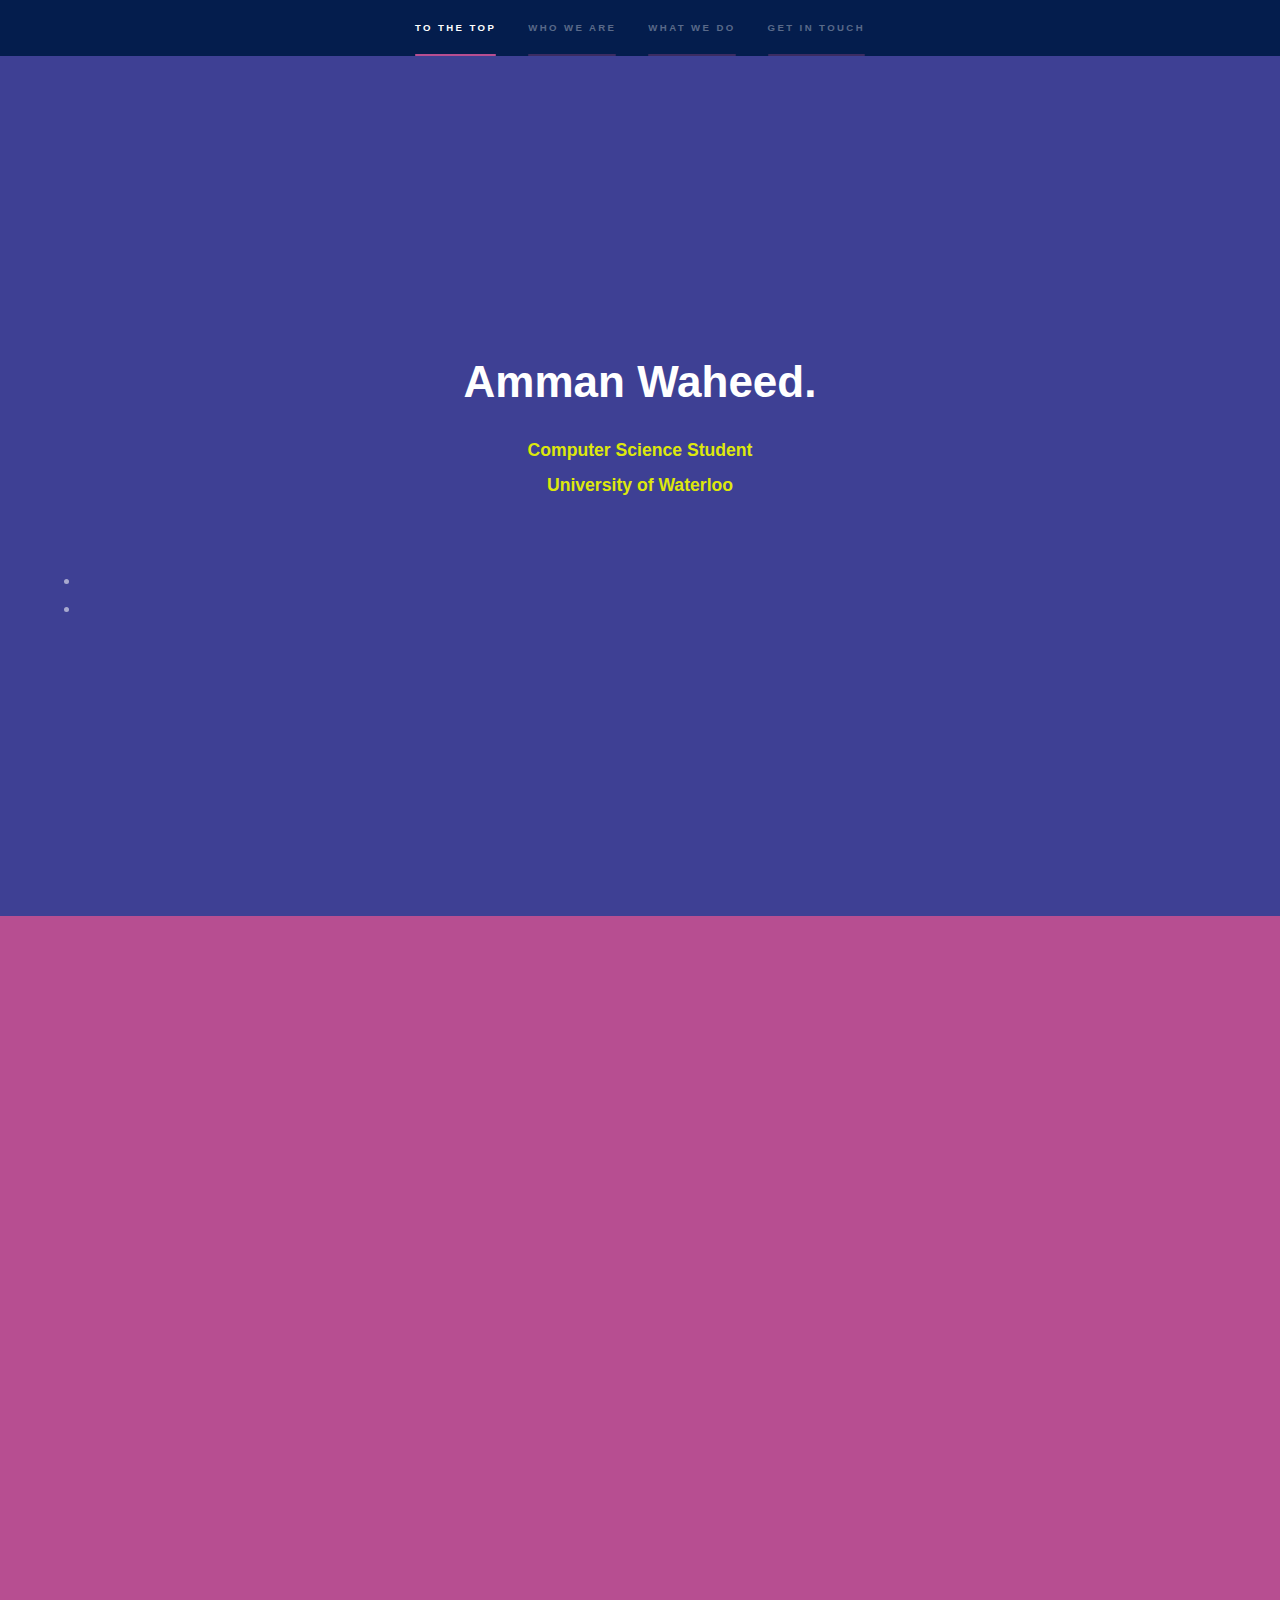
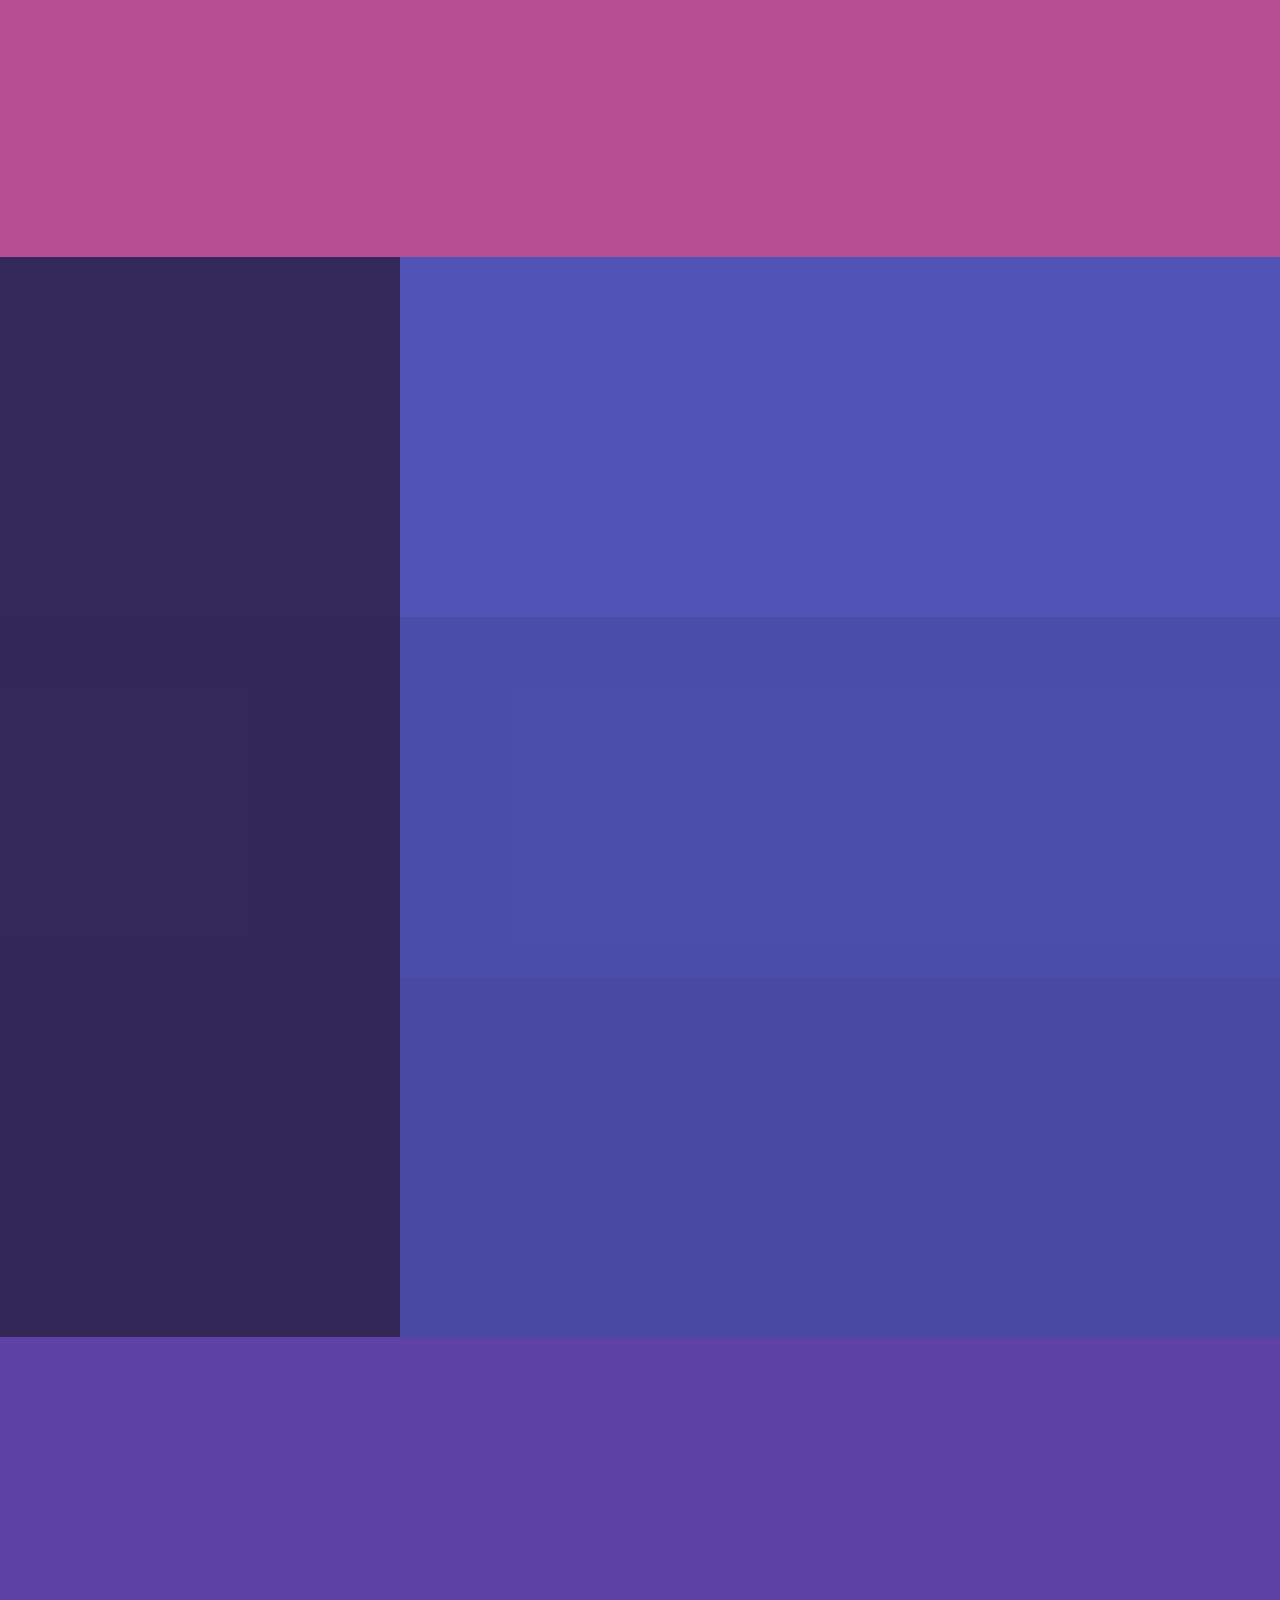
==== index.html @ 39a42e03 "changes" ====
<!DOCTYPE HTML>
<!--
	Hyperspace by HTML5 UP
	html5up.net | @ajlkn
	Free for personal and commercial use under the CCA 3.0 license (html5up.net/license)
-->
<html>
	<head>
		<title>Amman Waheed</title>
		<meta charset="utf-8" />
		<meta name="viewport" content="width=device-width, initial-scale=1, user-scalable=no" />
		<link rel="stylesheet" href= "assets/css/all.min.css" />
		<link rel="stylesheet" href="assets/css/main.css" />
		<link rel="icon" href="images/a-image.png" type="image/png">
		<noscript><link rel="stylesheet" href="assets/css/noscript.css" /></noscript>
	</head>
	<body class="is-preload">

		<!-- Sidebar -->
			<section id="sidebar">
				<div class="inner">
					<nav>
						<ul>
							<li><a href="#intro">To the Top</a></li>
							<li><a href="#one">Who we are</a></li>
							<li><a href="#two">What we do</a></li>
							<li><a href="#three">Get in touch</a></li>
						</ul>
					</nav>
				</div>
			</section>

		<!-- Wrapper -->
			<div id="wrapper">

				<!-- Intro -->
					<section id="intro" class="wrapper style1 fullscreen fade-up">
						<div class="inner">
							<h1 class="font-size: 45px" style="text-align: center">Amman Waheed.</h1>
							<h3 style="text-align: center; color: #dde80c">
								<span>Computer Science Student</span>
							</h3>
							<h3 style="text-align: center; color: #dde80c">
								<span>University of Waterloo</span>
							</h3>
							<ul class="icons" style="text-align: center">
								<li><a href="https://github.com/S-Amman-W" class="icon brands fa-github"><span class="label">GitHub</span></a></li>
								<li><a href="https://www.linkedin.com/in/ammansaw/" class="icon brands fa-linkedin-in"><span class="label">LinkedIn</span></a></li>
							</ul>
							<ul>
								<li><a href="#" class="facebook" data-toggle="tooltip" data-placement="top" title="Facebook"><i class="fa fa-facebook"></i></a></li>
								<li><a href="#" class="twitter" data-toggle="tooltip" data-placement="top" title="Twitter"><i class="fa fa-twitter"></i></a></li>
							  </ul>
						</div>
					</section>

				<!-- One -->
					

				<!-- Two -->
				<section id="two" class="wrapper style3 fade-up">
					<div class="inner">
						<h2>What we do</h2>
						<p>Phasellus convallis elit id ullamcorper pulvinar. Duis aliquam turpis mauris, eu ultricies erat malesuada quis. Aliquam dapibus, lacus eget hendrerit bibendum, urna est aliquam sem, sit amet imperdiet est velit quis lorem.</p>
						<div class="features">
							<section>
								<span class="icon solid major fa-code"></span>
								<h3>Lorem ipsum amet</h3>
								<p>Phasellus convallis elit id ullam corper amet et pulvinar. Duis aliquam turpis mauris, sed ultricies erat dapibus.</p>
							</section>
							<section>
								<span class="icon solid major fa-lock"></span>
								<h3>Aliquam sed nullam</h3>
								<p>Phasellus convallis elit id ullam corper amet et pulvinar. Duis aliquam turpis mauris, sed ultricies erat dapibus.</p>
							</section>
							<section>
								<span class="icon solid major fa-cog"></span>
								<h3>Sed erat ullam corper</h3>
								<p>Phasellus convallis elit id ullam corper amet et pulvinar. Duis aliquam turpis mauris, sed ultricies erat dapibus.</p>
							</section>
							<section>
								<span class="icon solid major fa-desktop"></span>
								<h3>Veroeros quis lorem</h3>
								<p>Phasellus convallis elit id ullam corper amet et pulvinar. Duis aliquam turpis mauris, sed ultricies erat dapibus.</p>
							</section>
							<section>
								<span class="icon solid major fa-link"></span>
								<h3>Urna quis bibendum</h3>
								<p>Phasellus convallis elit id ullam corper amet et pulvinar. Duis aliquam turpis mauris, sed ultricies erat dapibus.</p>
							</section>
							<section>
								<span class="icon major fa-gem"></span>
								<h3>Aliquam urna dapibus</h3>
								<p>Phasellus convallis elit id ullam corper amet et pulvinar. Duis aliquam turpis mauris, sed ultricies erat dapibus.</p>
							</section>
						</div>
						<ul class="actions">
							<li><a href="generic.html" class="button">Learn more</a></li>
						</ul>
					</div>
				</section>

				<section id="one" class="wrapper style2 spotlights">
					<section>
						<a href="#" class="image"><img src="images/pic01.jpg" alt="" data-position="center center" /></a>
						<div class="content">
							<div class="inner">
								<h2>Sed ipsum dolor</h2>
								<p>Phasellus convallis elit id ullamcorper pulvinar. Duis aliquam turpis mauris, eu ultricies erat malesuada quis. Aliquam dapibus.</p>
								<ul class="actions">
									<li><a href="generic.html" class="button">Learn more</a></li>
								</ul>
							</div>
						</div>
					</section>
					<section>
						<a href="#" class="image"><img src="images/pic02.jpg" alt="" data-position="top center" /></a>
						<div class="content">
							<div class="inner">
								<h2>Feugiat consequat</h2>
								<p>Phasellus convallis elit id ullamcorper pulvinar. Duis aliquam turpis mauris, eu ultricies erat malesuada quis. Aliquam dapibus.</p>
								<ul class="actions">
									<li><a href="generic.html" class="button">Learn more</a></li>
								</ul>
							</div>
						</div>
					</section>
					<section>
						<a href="#" class="image"><img src="images/pic03.jpg" alt="" data-position="25% 25%" /></a>
						<div class="content">
							<div class="inner">
								<h2>Ultricies aliquam</h2>
								<p>Phasellus convallis elit id ullamcorper pulvinar. Duis aliquam turpis mauris, eu ultricies erat malesuada quis. Aliquam dapibus.</p>
								<ul class="actions">
									<li><a href="generic.html" class="button">Learn more</a></li>
								</ul>
							</div>
						</div>
					</section>
				</section>

				<!-- Three -->
					<section id="three" class="wrapper style1 fade-up">
						<div class="inner">
							<h2>Get in touch</h2>
							<p>Phasellus convallis elit id ullamcorper pulvinar. Duis aliquam turpis mauris, eu ultricies erat malesuada quis. Aliquam dapibus, lacus eget hendrerit bibendum, urna est aliquam sem, sit amet imperdiet est velit quis lorem.</p>
							<div class="split style1">
								<section>
									<form method="post" action="#">
										<div class="fields">
											<div class="field half">
												<label for="name">Name</label>
												<input type="text" name="name" id="name" />
											</div>
											<div class="field half">
												<label for="email">Email</label>
												<input type="text" name="email" id="email" />
											</div>
											<div class="field">
												<label for="message">Message</label>
												<textarea name="message" id="message" rows="5"></textarea>
											</div>
										</div>
										<ul class="actions">
											<li><a href="" class="button submit">Send Message</a></li>
										</ul>
									</form>
								</section>
								<section>
									<ul class="contact">
										<li>
											<h3>Address</h3>
											<span>12345 Somewhere Road #654<br />
											Nashville, TN 00000-0000<br />
											USA</span>
										</li>
										<li>
											<h3>Email</h3>
											<a href="#">user@untitled.tld</a>
										</li>
										<li>
											<h3>Phone</h3>
											<span>(000) 000-0000</span>
										</li>
										<li>
											<h3>Social</h3>
											<ul class="icons">
												<li><a href="#" class="icon brands fa-twitter"><span class="label">Twitter</span></a></li>
												<li><a href="#" class="icon brands fa-facebook-f"><span class="label">Facebook</span></a></li>
												<li><a href="#" class="icon brands fa-github"><span class="label">GitHub</span></a></li>
												<li><a href="#" class="icon brands fa-instagram"><span class="label">Instagram</span></a></li>
												<li><a href="#" class="icon brands fa-linkedin-in"><span class="label">LinkedIn</span></a></li>
											</ul>
										</li>
									</ul>
								</section>
							</div>
						</div>
					</section>

			</div>

		

		<!-- Scripts -->
			<script src="assets/js/jquery.min.js"></script>
			<script src="assets/js/jquery.scrollex.min.js"></script>
			<script src="assets/js/jquery.scrolly.min.js"></script>
			<script src="assets/js/browser.min.js"></script>
			<script src="assets/js/breakpoints.min.js"></script>
			<script src="assets/js/util.js"></script>
			<script src="assets/js/main.js"></script>

	</body>
</html>
---- assets/css/main.css ----
@import url(all.min.css);


/*
	Hyperspace by HTML5 UP
	html5up.net | @ajlkn
	Free for personal and commercial use under the CCA 3.0 license (html5up.net/license)
*/

html, body, div, span, applet, object,
iframe, h1, h2, h3, h4, h5, h6, p, blockquote,
pre, a, abbr, acronym, address, big, cite,
code, del, dfn, em, img, ins, kbd, q, s, samp,
small, strike, strong, sub, sup, tt, var, b,
u, i, center, dl, dt, dd, ol, ul, li, fieldset,
form, label, legend, table, caption, tbody,
tfoot, thead, tr, th, td, article, aside,
canvas, details, embed, figure, figcaption,
footer, header, hgroup, menu, nav, output, ruby,
section, summary, time, mark, audio, video {
	margin: 0;
	padding: 0;
	border: 0;
	font-size: 100%;
	font: inherit;
	vertical-align: baseline;}

article, aside, details, figcaption, figure,
footer, header, hgroup, menu, nav, section {
	display: block;}

body {
	line-height: 1;
}

ol, ul {
	list-style: none;
}

blockquote, q {
	quotes: none;
}

	blockquote:before, blockquote:after, q:before, q:after {
		content: '';
		content: none;
	}

table {
	border-collapse: collapse;
	border-spacing: 0;
}

body {
	-webkit-text-size-adjust: none;
}

mark {
	background-color: transparent;
	color: inherit;
}

input::-moz-focus-inner {
	border: 0;
	padding: 0;
}

input, select, textarea {
	-moz-appearance: none;
	-webkit-appearance: none;
	-ms-appearance: none;
	appearance: none;
}

/* Basic */

	@-ms-viewport {
		width: device-width;
	}

	body {
		-ms-overflow-style: scrollbar;
	}

	@media screen and (max-width: 480px) {

		html, body {
			min-width: 320px;
		}

	}

	html {
		box-sizing: border-box;
	}

	*, *:before, *:after {
		box-sizing: inherit;
	}

	body {
		background: #312450;
	}

		body.is-preload *, body.is-preload *:before, body.is-preload *:after {
			-moz-animation: none !important;
			-webkit-animation: none !important;
			-ms-animation: none !important;
			animation: none !important;
			-moz-transition: none !important;
			-webkit-transition: none !important;
			-ms-transition: none !important;
			transition: none !important;
		}

/* Type */

	body, input, select, textarea {
		color: rgba(255, 255, 255, 0.55);
		font-family: Arial, Helvetica, sans-serif;
		font-size: 16.5pt;
		font-weight: normal;
		line-height: 1.75;
	}

		@media screen and (max-width: 1680px) {

			body, input, select, textarea {
				font-size: 13pt;
			}

		}

		@media screen and (max-width: 1280px) {

			body, input, select, textarea {
				font-size: 12pt;
			}

		}

		@media screen and (max-width: 360px) {

			body, input, select, textarea {
				font-size: 11pt;
			}

		}

	a {
		-moz-transition: color 0.2s ease, border-bottom-color 0.2s ease;
		-webkit-transition: color 0.2s ease, border-bottom-color 0.2s ease;
		-ms-transition: color 0.2s ease, border-bottom-color 0.2s ease;
		transition: color 0.2s ease, border-bottom-color 0.2s ease;
		border-bottom: dotted 1px rgba(255, 255, 255, 0.35);
		color: inherit;
		text-decoration: none;
	}

		a:hover {
			border-bottom-color: transparent;
			color: #ffffff;
		}

	strong, b {
		color: #ffffff;
		font-weight: bold;
	}

	em, i {
		font-style: italic;
	}

	p {
		margin: 0 0 2em 0;
	}

	h1, h2, h3, h4, h5, h6 {
		color: #ffffff;
		font-weight: bold;
		line-height: 1.5;
		margin: 0 0 0.5em 0;
	}

		h1 a, h2 a, h3 a, h4 a, h5 a, h6 a {
			color: inherit;
			text-decoration: none;
		}

	h1 {
		font-size: 2.75em;
	}

		h1.major {
			margin: 0 0 1.3em 0;
			position: relative;
			padding-bottom: 0.35em;
		}

			h1.major:after {
				background-image: -moz-linear-gradient(to right, #5e42a6, #b74e91);
				background-image: -webkit-linear-gradient(to right, #5e42a6, #b74e91);
				background-image: -ms-linear-gradient(to right, #5e42a6, #b74e91);
				background-image: linear-gradient(to right, #5e42a6, #b74e91);
				-moz-transition: max-width 0.2s ease;
				-webkit-transition: max-width 0.2s ease;
				-ms-transition: max-width 0.2s ease;
				transition: max-width 0.2s ease;
				border-radius: 0.2em;
				bottom: 0;
				content: '';
				height: 0.05em;
				position: absolute;
				right: 0;
				width: 100%;
			}

	h2 {
		font-size: 1.75em;
	}

	h3 {
		font-size: 1.1em;
	}

	h4 {
		font-size: 1em;
	}

	h5 {
		font-size: 0.8em;
	}

	h6 {
		font-size: 0.6em;
	}

	@media screen and (max-width: 736px) {

		h1 {
			font-size: 2em;
		}

		h2 {
			font-size: 1.25em;
		}

		h3 {
			font-size: 1em;
		}

		h4 {
			font-size: 0.8em;
		}

		h5 {
			font-size: 0.6em;
		}

		h6 {
			font-size: 0.6em;
		}

	}

	sub {
		font-size: 0.8em;
		position: relative;
		top: 0.5em;
	}

	sup {
		font-size: 0.8em;
		position: relative;
		top: -0.5em;
	}

	blockquote {
		border-left: solid 4px rgba(255, 255, 255, 0.15);
		font-style: italic;
		margin: 0 0 2em 0;
		padding: 0.5em 0 0.5em 2em;
	}

	code {
		background: rgba(255, 255, 255, 0.05);
		border-radius: 0.25em;
		border: solid 1px rgba(255, 255, 255, 0.15);
		font-family: "Courier New", monospace;
		font-size: 0.9em;
		margin: 0 0.25em;
		padding: 0.25em 0.65em;
	}

	pre {
		-webkit-overflow-scrolling: touch;
		font-family: "Courier New", monospace;
		font-size: 0.9em;
		margin: 0 0 2em 0;
	}

		pre code {
			display: block;
			line-height: 1.75em;
			padding: 1em 1.5em;
			overflow-x: auto;
		}

	hr {
		border: 0;
		border-bottom: solid 1px rgba(255, 255, 255, 0.15);
		margin: 2em 0;
	}

		hr.major {
			margin: 3em 0;
		}

	.align-left {
		text-align: left;
	}

	.align-center {
		text-align: center;
	}

	.align-right {
		text-align: right;
	}

/* Row */

	.row {
		display: flex;
		flex-wrap: wrap;
		box-sizing: border-box;
		align-items: stretch;
	}

		.row > * {
			box-sizing: border-box;
		}

		.row.gtr-uniform > * > :last-child {
			margin-bottom: 0;
		}

		.row.aln-left {
			justify-content: flex-start;
		}

		.row.aln-center {
			justify-content: center;
		}

		.row.aln-right {
			justify-content: flex-end;
		}

		.row.aln-top {
			align-items: flex-start;
		}

		.row.aln-middle {
			align-items: center;
		}

		.row.aln-bottom {
			align-items: flex-end;
		}

		.row > .imp {
			order: -1;
		}

		.row > .col-1 {
			width: 8.33333%;
		}

		.row > .off-1 {
			margin-left: 8.33333%;
		}

		.row > .col-2 {
			width: 16.66667%;
		}

		.row > .off-2 {
			margin-left: 16.66667%;
		}

		.row > .col-3 {
			width: 25%;
		}

		.row > .off-3 {
			margin-left: 25%;
		}

		.row > .col-4 {
			width: 33.33333%;
		}

		.row > .off-4 {
			margin-left: 33.33333%;
		}

		.row > .col-5 {
			width: 41.66667%;
		}

		.row > .off-5 {
			margin-left: 41.66667%;
		}

		.row > .col-6 {
			width: 50%;
		}

		.row > .off-6 {
			margin-left: 50%;
		}

		.row > .col-7 {
			width: 58.33333%;
		}

		.row > .off-7 {
			margin-left: 58.33333%;
		}

		.row > .col-8 {
			width: 66.66667%;
		}

		.row > .off-8 {
			margin-left: 66.66667%;
		}

		.row > .col-9 {
			width: 75%;
		}

		.row > .off-9 {
			margin-left: 75%;
		}

		.row > .col-10 {
			width: 83.33333%;
		}

		.row > .off-10 {
			margin-left: 83.33333%;
		}

		.row > .col-11 {
			width: 91.66667%;
		}

		.row > .off-11 {
			margin-left: 91.66667%;
		}

		.row > .col-12 {
			width: 100%;
		}

		.row > .off-12 {
			margin-left: 100%;
		}

		.row.gtr-0 {
			margin-top: 0;
			margin-left: 0em;
		}

			.row.gtr-0 > * {
				padding: 0 0 0 0em;
			}

			.row.gtr-0.gtr-uniform {
				margin-top: 0em;
			}

				.row.gtr-0.gtr-uniform > * {
					padding-top: 0em;
				}

		.row.gtr-25 {
			margin-top: 0;
			margin-left: -0.375em;
		}

			.row.gtr-25 > * {
				padding: 0 0 0 0.375em;
			}

			.row.gtr-25.gtr-uniform {
				margin-top: -0.375em;
			}

				.row.gtr-25.gtr-uniform > * {
					padding-top: 0.375em;
				}

		.row.gtr-50 {
			margin-top: 0;
			margin-left: -0.75em;
		}

			.row.gtr-50 > * {
				padding: 0 0 0 0.75em;
			}

			.row.gtr-50.gtr-uniform {
				margin-top: -0.75em;
			}

				.row.gtr-50.gtr-uniform > * {
					padding-top: 0.75em;
				}

		.row {
			margin-top: 0;
			margin-left: -1.5em;
		}

			.row > * {
				padding: 0 0 0 1.5em;
			}

			.row.gtr-uniform {
				margin-top: -1.5em;
			}

				.row.gtr-uniform > * {
					padding-top: 1.5em;
				}

		.row.gtr-150 {
			margin-top: 0;
			margin-left: -2.25em;
		}

			.row.gtr-150 > * {
				padding: 0 0 0 2.25em;
			}

			.row.gtr-150.gtr-uniform {
				margin-top: -2.25em;
			}

				.row.gtr-150.gtr-uniform > * {
					padding-top: 2.25em;
				}

		.row.gtr-200 {
			margin-top: 0;
			margin-left: -3em;
		}

			.row.gtr-200 > * {
				padding: 0 0 0 3em;
			}

			.row.gtr-200.gtr-uniform {
				margin-top: -3em;
			}

				.row.gtr-200.gtr-uniform > * {
					padding-top: 3em;
				}

		@media screen and (max-width: 1680px) {

			.row {
				display: flex;
				flex-wrap: wrap;
				box-sizing: border-box;
				align-items: stretch;
			}

				.row > * {
					box-sizing: border-box;
				}

				.row.gtr-uniform > * > :last-child {
					margin-bottom: 0;
				}

				.row.aln-left {
					justify-content: flex-start;
				}

				.row.aln-center {
					justify-content: center;
				}

				.row.aln-right {
					justify-content: flex-end;
				}

				.row.aln-top {
					align-items: flex-start;
				}

				.row.aln-middle {
					align-items: center;
				}

				.row.aln-bottom {
					align-items: flex-end;
				}

				.row > .imp-xlarge {
					order: -1;
				}

				.row > .col-1-xlarge {
					width: 8.33333%;
				}

				.row > .off-1-xlarge {
					margin-left: 8.33333%;
				}

				.row > .col-2-xlarge {
					width: 16.66667%;
				}

				.row > .off-2-xlarge {
					margin-left: 16.66667%;
				}

				.row > .col-3-xlarge {
					width: 25%;
				}

				.row > .off-3-xlarge {
					margin-left: 25%;
				}

				.row > .col-4-xlarge {
					width: 33.33333%;
				}

				.row > .off-4-xlarge {
					margin-left: 33.33333%;
				}

				.row > .col-5-xlarge {
					width: 41.66667%;
				}

				.row > .off-5-xlarge {
					margin-left: 41.66667%;
				}

				.row > .col-6-xlarge {
					width: 50%;
				}

				.row > .off-6-xlarge {
					margin-left: 50%;
				}

				.row > .col-7-xlarge {
					width: 58.33333%;
				}

				.row > .off-7-xlarge {
					margin-left: 58.33333%;
				}

				.row > .col-8-xlarge {
					width: 66.66667%;
				}

				.row > .off-8-xlarge {
					margin-left: 66.66667%;
				}

				.row > .col-9-xlarge {
					width: 75%;
				}

				.row > .off-9-xlarge {
					margin-left: 75%;
				}

				.row > .col-10-xlarge {
					width: 83.33333%;
				}

				.row > .off-10-xlarge {
					margin-left: 83.33333%;
				}

				.row > .col-11-xlarge {
					width: 91.66667%;
				}

				.row > .off-11-xlarge {
					margin-left: 91.66667%;
				}

				.row > .col-12-xlarge {
					width: 100%;
				}

				.row > .off-12-xlarge {
					margin-left: 100%;
				}

				.row.gtr-0 {
					margin-top: 0;
					margin-left: 0em;
				}

					.row.gtr-0 > * {
						padding: 0 0 0 0em;
					}

					.row.gtr-0.gtr-uniform {
						margin-top: 0em;
					}

						.row.gtr-0.gtr-uniform > * {
							padding-top: 0em;
						}

				.row.gtr-25 {
					margin-top: 0;
					margin-left: -0.375em;
				}

					.row.gtr-25 > * {
						padding: 0 0 0 0.375em;
					}

					.row.gtr-25.gtr-uniform {
						margin-top: -0.375em;
					}

						.row.gtr-25.gtr-uniform > * {
							padding-top: 0.375em;
						}

				.row.gtr-50 {
					margin-top: 0;
					margin-left: -0.75em;
				}

					.row.gtr-50 > * {
						padding: 0 0 0 0.75em;
					}

					.row.gtr-50.gtr-uniform {
						margin-top: -0.75em;
					}

						.row.gtr-50.gtr-uniform > * {
							padding-top: 0.75em;
						}

				.row {
					margin-top: 0;
					margin-left: -1.5em;
				}

					.row > * {
						padding: 0 0 0 1.5em;
					}

					.row.gtr-uniform {
						margin-top: -1.5em;
					}

						.row.gtr-uniform > * {
							padding-top: 1.5em;
						}

				.row.gtr-150 {
					margin-top: 0;
					margin-left: -2.25em;
				}

					.row.gtr-150 > * {
						padding: 0 0 0 2.25em;
					}

					.row.gtr-150.gtr-uniform {
						margin-top: -2.25em;
					}

						.row.gtr-150.gtr-uniform > * {
							padding-top: 2.25em;
						}

				.row.gtr-200 {
					margin-top: 0;
					margin-left: -3em;
				}

					.row.gtr-200 > * {
						padding: 0 0 0 3em;
					}

					.row.gtr-200.gtr-uniform {
						margin-top: -3em;
					}

						.row.gtr-200.gtr-uniform > * {
							padding-top: 3em;
						}

		}

		@media screen and (max-width: 1280px) {

			.row {
				display: flex;
				flex-wrap: wrap;
				box-sizing: border-box;
				align-items: stretch;
			}

				.row > * {
					box-sizing: border-box;
				}

				.row.gtr-uniform > * > :last-child {
					margin-bottom: 0;
				}

				.row.aln-left {
					justify-content: flex-start;
				}

				.row.aln-center {
					justify-content: center;
				}

				.row.aln-right {
					justify-content: flex-end;
				}

				.row.aln-top {
					align-items: flex-start;
				}

				.row.aln-middle {
					align-items: center;
				}

				.row.aln-bottom {
					align-items: flex-end;
				}

				.row > .imp-large {
					order: -1;
				}

				.row > .col-1-large {
					width: 8.33333%;
				}

				.row > .off-1-large {
					margin-left: 8.33333%;
				}

				.row > .col-2-large {
					width: 16.66667%;
				}

				.row > .off-2-large {
					margin-left: 16.66667%;
				}

				.row > .col-3-large {
					width: 25%;
				}

				.row > .off-3-large {
					margin-left: 25%;
				}

				.row > .col-4-large {
					width: 33.33333%;
				}

				.row > .off-4-large {
					margin-left: 33.33333%;
				}

				.row > .col-5-large {
					width: 41.66667%;
				}

				.row > .off-5-large {
					margin-left: 41.66667%;
				}

				.row > .col-6-large {
					width: 50%;
				}

				.row > .off-6-large {
					margin-left: 50%;
				}

				.row > .col-7-large {
					width: 58.33333%;
				}

				.row > .off-7-large {
					margin-left: 58.33333%;
				}

				.row > .col-8-large {
					width: 66.66667%;
				}

				.row > .off-8-large {
					margin-left: 66.66667%;
				}

				.row > .col-9-large {
					width: 75%;
				}

				.row > .off-9-large {
					margin-left: 75%;
				}

				.row > .col-10-large {
					width: 83.33333%;
				}

				.row > .off-10-large {
					margin-left: 83.33333%;
				}

				.row > .col-11-large {
					width: 91.66667%;
				}

				.row > .off-11-large {
					margin-left: 91.66667%;
				}

				.row > .col-12-large {
					width: 100%;
				}

				.row > .off-12-large {
					margin-left: 100%;
				}

				.row.gtr-0 {
					margin-top: 0;
					margin-left: 0em;
				}

					.row.gtr-0 > * {
						padding: 0 0 0 0em;
					}

					.row.gtr-0.gtr-uniform {
						margin-top: 0em;
					}

						.row.gtr-0.gtr-uniform > * {
							padding-top: 0em;
						}

				.row.gtr-25 {
					margin-top: 0;
					margin-left: -0.375em;
				}

					.row.gtr-25 > * {
						padding: 0 0 0 0.375em;
					}

					.row.gtr-25.gtr-uniform {
						margin-top: -0.375em;
					}

						.row.gtr-25.gtr-uniform > * {
							padding-top: 0.375em;
						}

				.row.gtr-50 {
					margin-top: 0;
					margin-left: -0.75em;
				}

					.row.gtr-50 > * {
						padding: 0 0 0 0.75em;
					}

					.row.gtr-50.gtr-uniform {
						margin-top: -0.75em;
					}

						.row.gtr-50.gtr-uniform > * {
							padding-top: 0.75em;
						}

				.row {
					margin-top: 0;
					margin-left: -1.5em;
				}

					.row > * {
						padding: 0 0 0 1.5em;
					}

					.row.gtr-uniform {
						margin-top: -1.5em;
					}

						.row.gtr-uniform > * {
							padding-top: 1.5em;
						}

				.row.gtr-150 {
					margin-top: 0;
					margin-left: -2.25em;
				}

					.row.gtr-150 > * {
						padding: 0 0 0 2.25em;
					}

					.row.gtr-150.gtr-uniform {
						margin-top: -2.25em;
					}

						.row.gtr-150.gtr-uniform > * {
							padding-top: 2.25em;
						}

				.row.gtr-200 {
					margin-top: 0;
					margin-left: -3em;
				}

					.row.gtr-200 > * {
						padding: 0 0 0 3em;
					}

					.row.gtr-200.gtr-uniform {
						margin-top: -3em;
					}

						.row.gtr-200.gtr-uniform > * {
							padding-top: 3em;
						}

		}

		@media screen and (max-width: 980px) {

			.row {
				display: flex;
				flex-wrap: wrap;
				box-sizing: border-box;
				align-items: stretch;
			}

				.row > * {
					box-sizing: border-box;
				}

				.row.gtr-uniform > * > :last-child {
					margin-bottom: 0;
				}

				.row.aln-left {
					justify-content: flex-start;
				}

				.row.aln-center {
					justify-content: center;
				}

				.row.aln-right {
					justify-content: flex-end;
				}

				.row.aln-top {
					align-items: flex-start;
				}

				.row.aln-middle {
					align-items: center;
				}

				.row.aln-bottom {
					align-items: flex-end;
				}

				.row > .imp-medium {
					order: -1;
				}

				.row > .col-1-medium {
					width: 8.33333%;
				}

				.row > .off-1-medium {
					margin-left: 8.33333%;
				}

				.row > .col-2-medium {
					width: 16.66667%;
				}

				.row > .off-2-medium {
					margin-left: 16.66667%;
				}

				.row > .col-3-medium {
					width: 25%;
				}

				.row > .off-3-medium {
					margin-left: 25%;
				}

				.row > .col-4-medium {
					width: 33.33333%;
				}

				.row > .off-4-medium {
					margin-left: 33.33333%;
				}

				.row > .col-5-medium {
					width: 41.66667%;
				}

				.row > .off-5-medium {
					margin-left: 41.66667%;
				}

				.row > .col-6-medium {
					width: 50%;
				}

				.row > .off-6-medium {
					margin-left: 50%;
				}

				.row > .col-7-medium {
					width: 58.33333%;
				}

				.row > .off-7-medium {
					margin-left: 58.33333%;
				}

				.row > .col-8-medium {
					width: 66.66667%;
				}

				.row > .off-8-medium {
					margin-left: 66.66667%;
				}

				.row > .col-9-medium {
					width: 75%;
				}

				.row > .off-9-medium {
					margin-left: 75%;
				}

				.row > .col-10-medium {
					width: 83.33333%;
				}

				.row > .off-10-medium {
					margin-left: 83.33333%;
				}

				.row > .col-11-medium {
					width: 91.66667%;
				}

				.row > .off-11-medium {
					margin-left: 91.66667%;
				}

				.row > .col-12-medium {
					width: 100%;
				}

				.row > .off-12-medium {
					margin-left: 100%;
				}

				.row.gtr-0 {
					margin-top: 0;
					margin-left: 0em;
				}

					.row.gtr-0 > * {
						padding: 0 0 0 0em;
					}

					.row.gtr-0.gtr-uniform {
						margin-top: 0em;
					}

						.row.gtr-0.gtr-uniform > * {
							padding-top: 0em;
						}

				.row.gtr-25 {
					margin-top: 0;
					margin-left: -0.375em;
				}

					.row.gtr-25 > * {
						padding: 0 0 0 0.375em;
					}

					.row.gtr-25.gtr-uniform {
						margin-top: -0.375em;
					}

						.row.gtr-25.gtr-uniform > * {
							padding-top: 0.375em;
						}

				.row.gtr-50 {
					margin-top: 0;
					margin-left: -0.75em;
				}

					.row.gtr-50 > * {
						padding: 0 0 0 0.75em;
					}

					.row.gtr-50.gtr-uniform {
						margin-top: -0.75em;
					}

						.row.gtr-50.gtr-uniform > * {
							padding-top: 0.75em;
						}

				.row {
					margin-top: 0;
					margin-left: -1.5em;
				}

					.row > * {
						padding: 0 0 0 1.5em;
					}

					.row.gtr-uniform {
						margin-top: -1.5em;
					}

						.row.gtr-uniform > * {
							padding-top: 1.5em;
						}

				.row.gtr-150 {
					margin-top: 0;
					margin-left: -2.25em;
				}

					.row.gtr-150 > * {
						padding: 0 0 0 2.25em;
					}

					.row.gtr-150.gtr-uniform {
						margin-top: -2.25em;
					}

						.row.gtr-150.gtr-uniform > * {
							padding-top: 2.25em;
						}

				.row.gtr-200 {
					margin-top: 0;
					margin-left: -3em;
				}

					.row.gtr-200 > * {
						padding: 0 0 0 3em;
					}

					.row.gtr-200.gtr-uniform {
						margin-top: -3em;
					}

						.row.gtr-200.gtr-uniform > * {
							padding-top: 3em;
						}

		}

		@media screen and (max-width: 736px) {

			.row {
				display: flex;
				flex-wrap: wrap;
				box-sizing: border-box;
				align-items: stretch;
			}

				.row > * {
					box-sizing: border-box;
				}

				.row.gtr-uniform > * > :last-child {
					margin-bottom: 0;
				}

				.row.aln-left {
					justify-content: flex-start;
				}

				.row.aln-center {
					justify-content: center;
				}

				.row.aln-right {
					justify-content: flex-end;
				}

				.row.aln-top {
					align-items: flex-start;
				}

				.row.aln-middle {
					align-items: center;
				}

				.row.aln-bottom {
					align-items: flex-end;
				}

				.row > .imp-small {
					order: -1;
				}

				.row > .col-1-small {
					width: 8.33333%;
				}

				.row > .off-1-small {
					margin-left: 8.33333%;
				}

				.row > .col-2-small {
					width: 16.66667%;
				}

				.row > .off-2-small {
					margin-left: 16.66667%;
				}

				.row > .col-3-small {
					width: 25%;
				}

				.row > .off-3-small {
					margin-left: 25%;
				}

				.row > .col-4-small {
					width: 33.33333%;
				}

				.row > .off-4-small {
					margin-left: 33.33333%;
				}

				.row > .col-5-small {
					width: 41.66667%;
				}

				.row > .off-5-small {
					margin-left: 41.66667%;
				}

				.row > .col-6-small {
					width: 50%;
				}

				.row > .off-6-small {
					margin-left: 50%;
				}

				.row > .col-7-small {
					width: 58.33333%;
				}

				.row > .off-7-small {
					margin-left: 58.33333%;
				}

				.row > .col-8-small {
					width: 66.66667%;
				}

				.row > .off-8-small {
					margin-left: 66.66667%;
				}

				.row > .col-9-small {
					width: 75%;
				}

				.row > .off-9-small {
					margin-left: 75%;
				}

				.row > .col-10-small {
					width: 83.33333%;
				}

				.row > .off-10-small {
					margin-left: 83.33333%;
				}

				.row > .col-11-small {
					width: 91.66667%;
				}

				.row > .off-11-small {
					margin-left: 91.66667%;
				}

				.row > .col-12-small {
					width: 100%;
				}

				.row > .off-12-small {
					margin-left: 100%;
				}

				.row.gtr-0 {
					margin-top: 0;
					margin-left: 0em;
				}

					.row.gtr-0 > * {
						padding: 0 0 0 0em;
					}

					.row.gtr-0.gtr-uniform {
						margin-top: 0em;
					}

						.row.gtr-0.gtr-uniform > * {
							padding-top: 0em;
						}

				.row.gtr-25 {
					margin-top: 0;
					margin-left: -0.375em;
				}

					.row.gtr-25 > * {
						padding: 0 0 0 0.375em;
					}

					.row.gtr-25.gtr-uniform {
						margin-top: -0.375em;
					}

						.row.gtr-25.gtr-uniform > * {
							padding-top: 0.375em;
						}

				.row.gtr-50 {
					margin-top: 0;
					margin-left: -0.75em;
				}

					.row.gtr-50 > * {
						padding: 0 0 0 0.75em;
					}

					.row.gtr-50.gtr-uniform {
						margin-top: -0.75em;
					}

						.row.gtr-50.gtr-uniform > * {
							padding-top: 0.75em;
						}

				.row {
					margin-top: 0;
					margin-left: -1.5em;
				}

					.row > * {
						padding: 0 0 0 1.5em;
					}

					.row.gtr-uniform {
						margin-top: -1.5em;
					}

						.row.gtr-uniform > * {
							padding-top: 1.5em;
						}

				.row.gtr-150 {
					margin-top: 0;
					margin-left: -2.25em;
				}

					.row.gtr-150 > * {
						padding: 0 0 0 2.25em;
					}

					.row.gtr-150.gtr-uniform {
						margin-top: -2.25em;
					}

						.row.gtr-150.gtr-uniform > * {
							padding-top: 2.25em;
						}

				.row.gtr-200 {
					margin-top: 0;
					margin-left: -3em;
				}

					.row.gtr-200 > * {
						padding: 0 0 0 3em;
					}

					.row.gtr-200.gtr-uniform {
						margin-top: -3em;
					}

						.row.gtr-200.gtr-uniform > * {
							padding-top: 3em;
						}

		}

		@media screen and (max-width: 480px) {

			.row {
				display: flex;
				flex-wrap: wrap;
				box-sizing: border-box;
				align-items: stretch;
			}

				.row > * {
					box-sizing: border-box;
				}

				.row.gtr-uniform > * > :last-child {
					margin-bottom: 0;
				}

				.row.aln-left {
					justify-content: flex-start;
				}

				.row.aln-center {
					justify-content: center;
				}

				.row.aln-right {
					justify-content: flex-end;
				}

				.row.aln-top {
					align-items: flex-start;
				}

				.row.aln-middle {
					align-items: center;
				}

				.row.aln-bottom {
					align-items: flex-end;
				}

				.row > .imp-xsmall {
					order: -1;
				}

				.row > .col-1-xsmall {
					width: 8.33333%;
				}

				.row > .off-1-xsmall {
					margin-left: 8.33333%;
				}

				.row > .col-2-xsmall {
					width: 16.66667%;
				}

				.row > .off-2-xsmall {
					margin-left: 16.66667%;
				}

				.row > .col-3-xsmall {
					width: 25%;
				}

				.row > .off-3-xsmall {
					margin-left: 25%;
				}

				.row > .col-4-xsmall {
					width: 33.33333%;
				}

				.row > .off-4-xsmall {
					margin-left: 33.33333%;
				}

				.row > .col-5-xsmall {
					width: 41.66667%;
				}

				.row > .off-5-xsmall {
					margin-left: 41.66667%;
				}

				.row > .col-6-xsmall {
					width: 50%;
				}

				.row > .off-6-xsmall {
					margin-left: 50%;
				}

				.row > .col-7-xsmall {
					width: 58.33333%;
				}

				.row > .off-7-xsmall {
					margin-left: 58.33333%;
				}

				.row > .col-8-xsmall {
					width: 66.66667%;
				}

				.row > .off-8-xsmall {
					margin-left: 66.66667%;
				}

				.row > .col-9-xsmall {
					width: 75%;
				}

				.row > .off-9-xsmall {
					margin-left: 75%;
				}

				.row > .col-10-xsmall {
					width: 83.33333%;
				}

				.row > .off-10-xsmall {
					margin-left: 83.33333%;
				}

				.row > .col-11-xsmall {
					width: 91.66667%;
				}

				.row > .off-11-xsmall {
					margin-left: 91.66667%;
				}

				.row > .col-12-xsmall {
					width: 100%;
				}

				.row > .off-12-xsmall {
					margin-left: 100%;
				}

				.row.gtr-0 {
					margin-top: 0;
					margin-left: 0em;
				}

					.row.gtr-0 > * {
						padding: 0 0 0 0em;
					}

					.row.gtr-0.gtr-uniform {
						margin-top: 0em;
					}

						.row.gtr-0.gtr-uniform > * {
							padding-top: 0em;
						}

				.row.gtr-25 {
					margin-top: 0;
					margin-left: -0.375em;
				}

					.row.gtr-25 > * {
						padding: 0 0 0 0.375em;
					}

					.row.gtr-25.gtr-uniform {
						margin-top: -0.375em;
					}

						.row.gtr-25.gtr-uniform > * {
							padding-top: 0.375em;
						}

				.row.gtr-50 {
					margin-top: 0;
					margin-left: -0.75em;
				}

					.row.gtr-50 > * {
						padding: 0 0 0 0.75em;
					}

					.row.gtr-50.gtr-uniform {
						margin-top: -0.75em;
					}

						.row.gtr-50.gtr-uniform > * {
							padding-top: 0.75em;
						}

				.row {
					margin-top: 0;
					margin-left: -1.5em;
				}

					.row > * {
						padding: 0 0 0 1.5em;
					}

					.row.gtr-uniform {
						margin-top: -1.5em;
					}

						.row.gtr-uniform > * {
							padding-top: 1.5em;
						}

				.row.gtr-150 {
					margin-top: 0;
					margin-left: -2.25em;
				}

					.row.gtr-150 > * {
						padding: 0 0 0 2.25em;
					}

					.row.gtr-150.gtr-uniform {
						margin-top: -2.25em;
					}

						.row.gtr-150.gtr-uniform > * {
							padding-top: 2.25em;
						}

				.row.gtr-200 {
					margin-top: 0;
					margin-left: -3em;
				}

					.row.gtr-200 > * {
						padding: 0 0 0 3em;
					}

					.row.gtr-200.gtr-uniform {
						margin-top: -3em;
					}

						.row.gtr-200.gtr-uniform > * {
							padding-top: 3em;
						}

		}

/* Box */

	.box {
		border-radius: 0.25em;
		border: solid 1px rgba(255, 255, 255, 0.15);
		margin-bottom: 2em;
		padding: 1.5em;
	}

		.box > :last-child,
		.box > :last-child > :last-child,
		.box > :last-child > :last-child > :last-child {
			margin-bottom: 0;
		}

		.box.alt {
			border: 0;
			border-radius: 0;
			padding: 0;
		}

/* Button */

	input[type="submit"],
	input[type="reset"],
	input[type="button"],
	button,
	.button {
		-moz-appearance: none;
		-webkit-appearance: none;
		-ms-appearance: none;
		appearance: none;
		-moz-transition: border-color 0.2s ease;
		-webkit-transition: border-color 0.2s ease;
		-ms-transition: border-color 0.2s ease;
		transition: border-color 0.2s ease;
		background-color: transparent;
		border: solid 1px !important;
		border-color: rgba(255, 255, 255, 0.15) !important;
		border-radius: 3em;
		color: #ffffff !important;
		cursor: pointer;
		display: inline-block;
		font-size: 0.6em;
		font-weight: bold;
		height: calc(4.75em + 2px);
		letter-spacing: 0.25em;
		line-height: 4.75em;
		outline: 0;
		padding: 0 3.75em;
		position: relative;
		text-align: center;
		text-decoration: none;
		text-transform: uppercase;
		white-space: nowrap;
	}

		input[type="submit"]:after,
		input[type="reset"]:after,
		input[type="button"]:after,
		button:after,
		.button:after {
			-moz-transform: scale(0.25);
			-webkit-transform: scale(0.25);
			-ms-transform: scale(0.25);
			transform: scale(0.25);
			pointer-events: none;
			-moz-transition: opacity 0.2s ease, -moz-transform 0.2s ease;
			-webkit-transition: opacity 0.2s ease, -webkit-transform 0.2s ease;
			-ms-transition: opacity 0.2s ease, -ms-transform 0.2s ease;
			transition: opacity 0.2s ease, transform 0.2s ease;
			background: #ffffff;
			border-radius: 3em;
			content: '';
			height: 100%;
			left: 0;
			opacity: 0;
			position: absolute;
			top: 0;
			width: 100%;
		}

		input[type="submit"].icon:before,
		input[type="reset"].icon:before,
		input[type="button"].icon:before,
		button.icon:before,
		.button.icon:before {
			margin-right: 0.75em;
		}

		input[type="submit"].fit,
		input[type="reset"].fit,
		input[type="button"].fit,
		button.fit,
		.button.fit {
			width: 100%;
		}

		input[type="submit"].small,
		input[type="reset"].small,
		input[type="button"].small,
		button.small,
		.button.small {
			font-size: 0.4em;
		}

		input[type="submit"].large,
		input[type="reset"].large,
		input[type="button"].large,
		button.large,
		.button.large {
			font-size: 0.8em;
		}

		input[type="submit"].primary,
		input[type="reset"].primary,
		input[type="button"].primary,
		button.primary,
		.button.primary {
			background-color: #ffffff;
			color: #312450 !important;
		}

			input[type="submit"].primary:after,
			input[type="reset"].primary:after,
			input[type="button"].primary:after,
			button.primary:after,
			.button.primary:after {
				display: none;
			}

		input[type="submit"].disabled, input[type="submit"]:disabled,
		input[type="reset"].disabled,
		input[type="reset"]:disabled,
		input[type="button"].disabled,
		input[type="button"]:disabled,
		button.disabled,
		button:disabled,
		.button.disabled,
		.button:disabled {
			cursor: default;
			opacity: 0.5;
			pointer-events: none;
		}

		input[type="submit"]:hover,
		input[type="reset"]:hover,
		input[type="button"]:hover,
		button:hover,
		.button:hover {
			border-color: rgba(255, 255, 255, 0.55) !important;
		}

			input[type="submit"]:hover:after,
			input[type="reset"]:hover:after,
			input[type="button"]:hover:after,
			button:hover:after,
			.button:hover:after {
				opacity: 0.05;
				-moz-transform: scale(1);
				-webkit-transform: scale(1);
				-ms-transform: scale(1);
				transform: scale(1);
			}

			input[type="submit"]:hover:active,
			input[type="reset"]:hover:active,
			input[type="button"]:hover:active,
			button:hover:active,
			.button:hover:active {
				border-color: #ffffff !important;
			}

				input[type="submit"]:hover:active:after,
				input[type="reset"]:hover:active:after,
				input[type="button"]:hover:active:after,
				button:hover:active:after,
				.button:hover:active:after {
					opacity: 0.1;
				}

/* Features */

	.features {
		display: -moz-flex;
		display: -webkit-flex;
		display: -ms-flex;
		display: flex;
		-moz-flex-wrap: wrap;
		-webkit-flex-wrap: wrap;
		-ms-flex-wrap: wrap;
		flex-wrap: wrap;
		border-radius: 0.25em;
		border: solid 1px rgba(255, 255, 255, 0.15);
		background: rgba(255, 255, 255, 0.05);
		margin: 0 0 2em 0;
	}

		.features section {
			padding: 3.5em 3em 1em 7em ;
			width: 50%;
			border-top: solid 1px rgba(255, 255, 255, 0.15);
			position: relative;
		}

			.features section:nth-child(-n + 2) {
				border-top-width: 0;
			}

			.features section:nth-child(2n) {
				border-left: solid 1px rgba(255, 255, 255, 0.15);
			}

			.features section .icon {
				-moz-transition: opacity 0.5s ease, -moz-transform 0.5s ease;
				-webkit-transition: opacity 0.5s ease, -webkit-transform 0.5s ease;
				-ms-transition: opacity 0.5s ease, -ms-transform 0.5s ease;
				transition: opacity 0.5s ease, transform 0.5s ease;
				-moz-transition-delay: 1s;
				-webkit-transition-delay: 1s;
				-ms-transition-delay: 1s;
				transition-delay: 1s;
				-moz-transform: scale(1);
				-webkit-transform: scale(1);
				-ms-transform: scale(1);
				transform: scale(1);
				position: absolute;
				left: 3em;
				top: 3em;
				opacity: 1;
			}

			.features section:nth-child(1) .icon {
				-moz-transition-delay: 0.15s;
				-webkit-transition-delay: 0.15s;
				-ms-transition-delay: 0.15s;
				transition-delay: 0.15s;
			}

			.features section:nth-child(2) .icon {
				-moz-transition-delay: 0.3s;
				-webkit-transition-delay: 0.3s;
				-ms-transition-delay: 0.3s;
				transition-delay: 0.3s;
			}

			.features section:nth-child(3) .icon {
				-moz-transition-delay: 0.45s;
				-webkit-transition-delay: 0.45s;
				-ms-transition-delay: 0.45s;
				transition-delay: 0.45s;
			}

			.features section:nth-child(4) .icon {
				-moz-transition-delay: 0.6s;
				-webkit-transition-delay: 0.6s;
				-ms-transition-delay: 0.6s;
				transition-delay: 0.6s;
			}

			.features section:nth-child(5) .icon {
				-moz-transition-delay: 0.75s;
				-webkit-transition-delay: 0.75s;
				-ms-transition-delay: 0.75s;
				transition-delay: 0.75s;
			}

			.features section:nth-child(6) .icon {
				-moz-transition-delay: 0.9s;
				-webkit-transition-delay: 0.9s;
				-ms-transition-delay: 0.9s;
				transition-delay: 0.9s;
			}

			.features section:nth-child(7) .icon {
				-moz-transition-delay: 1.05s;
				-webkit-transition-delay: 1.05s;
				-ms-transition-delay: 1.05s;
				transition-delay: 1.05s;
			}

			.features section:nth-child(8) .icon {
				-moz-transition-delay: 1.2s;
				-webkit-transition-delay: 1.2s;
				-ms-transition-delay: 1.2s;
				transition-delay: 1.2s;
			}

			.features section:nth-child(9) .icon {
				-moz-transition-delay: 1.35s;
				-webkit-transition-delay: 1.35s;
				-ms-transition-delay: 1.35s;
				transition-delay: 1.35s;
			}

			.features section:nth-child(10) .icon {
				-moz-transition-delay: 1.5s;
				-webkit-transition-delay: 1.5s;
				-ms-transition-delay: 1.5s;
				transition-delay: 1.5s;
			}

			.features section:nth-child(11) .icon {
				-moz-transition-delay: 1.65s;
				-webkit-transition-delay: 1.65s;
				-ms-transition-delay: 1.65s;
				transition-delay: 1.65s;
			}

			.features section:nth-child(12) .icon {
				-moz-transition-delay: 1.8s;
				-webkit-transition-delay: 1.8s;
				-ms-transition-delay: 1.8s;
				transition-delay: 1.8s;
			}

			.features section:nth-child(13) .icon {
				-moz-transition-delay: 1.95s;
				-webkit-transition-delay: 1.95s;
				-ms-transition-delay: 1.95s;
				transition-delay: 1.95s;
			}

			.features section:nth-child(14) .icon {
				-moz-transition-delay: 2.1s;
				-webkit-transition-delay: 2.1s;
				-ms-transition-delay: 2.1s;
				transition-delay: 2.1s;
			}

			.features section:nth-child(15) .icon {
				-moz-transition-delay: 2.25s;
				-webkit-transition-delay: 2.25s;
				-ms-transition-delay: 2.25s;
				transition-delay: 2.25s;
			}

			.features section:nth-child(16) .icon {
				-moz-transition-delay: 2.4s;
				-webkit-transition-delay: 2.4s;
				-ms-transition-delay: 2.4s;
				transition-delay: 2.4s;
			}

			.features section:nth-child(17) .icon {
				-moz-transition-delay: 2.55s;
				-webkit-transition-delay: 2.55s;
				-ms-transition-delay: 2.55s;
				transition-delay: 2.55s;
			}

			.features section:nth-child(18) .icon {
				-moz-transition-delay: 2.7s;
				-webkit-transition-delay: 2.7s;
				-ms-transition-delay: 2.7s;
				transition-delay: 2.7s;
			}

			.features section:nth-child(19) .icon {
				-moz-transition-delay: 2.85s;
				-webkit-transition-delay: 2.85s;
				-ms-transition-delay: 2.85s;
				transition-delay: 2.85s;
			}

			.features section:nth-child(20) .icon {
				-moz-transition-delay: 3s;
				-webkit-transition-delay: 3s;
				-ms-transition-delay: 3s;
				transition-delay: 3s;
			}

		.features.inactive section .icon {
			-moz-transform: scale(0.5);
			-webkit-transform: scale(0.5);
			-ms-transform: scale(0.5);
			transform: scale(0.5);
			opacity: 0;
		}

		@media screen and (max-width: 980px) {

			.features {
				display: block;
			}

				.features section {
					border-top-width: 1px !important;
					border-left-width: 0 !important;
					width: 100%;
				}

					.features section:first-child {
						border-top-width: 0 !important;
					}

		}

		@media screen and (max-width: 736px) {

			.features section {
				padding: 2.5em 1.5em 0.1em 5.5em ;
			}

				.features section .icon {
					left: 1.5em;
					top: 2em;
				}

		}

		@media screen and (max-width: 480px) {

			.features section {
				padding: 2em 1.5em 0.1em 1.5em ;
			}

				.features section .icon {
					left: 0;
					position: relative;
					top: 0;
				}

		}

/* Form */

	form {
		margin: 0 0 2em 0;
	}

		form > :last-child {
			margin-bottom: 0;
		}

		form > .fields {
			display: -moz-flex;
			display: -webkit-flex;
			display: -ms-flex;
			display: flex;
			-moz-flex-wrap: wrap;
			-webkit-flex-wrap: wrap;
			-ms-flex-wrap: wrap;
			flex-wrap: wrap;
			width: calc(100% + 3em);
			margin: -1.5em 0 2em -1.5em;
		}

			form > .fields > .field {
				-moz-flex-grow: 0;
				-webkit-flex-grow: 0;
				-ms-flex-grow: 0;
				flex-grow: 0;
				-moz-flex-shrink: 0;
				-webkit-flex-shrink: 0;
				-ms-flex-shrink: 0;
				flex-shrink: 0;
				padding: 1.5em 0 0 1.5em;
				width: calc(100% - 1.5em);
			}

				form > .fields > .field.half {
					width: calc(50% - 0.75em);
				}

				form > .fields > .field.third {
					width: calc(100%/3 - 0.5em);
				}

				form > .fields > .field.quarter {
					width: calc(25% - 0.375em);
				}

		@media screen and (max-width: 480px) {

			form > .fields {
				width: calc(100% + 3em);
				margin: -1.5em 0 2em -1.5em;
			}

				form > .fields > .field {
					padding: 1.5em 0 0 1.5em;
					width: calc(100% - 1.5em);
				}

					form > .fields > .field.half {
						width: calc(100% - 1.5em);
					}

					form > .fields > .field.third {
						width: calc(100% - 1.5em);
					}

					form > .fields > .field.quarter {
						width: calc(100% - 1.5em);
					}

		}

	label {
		color: #ffffff;
		font-weight: bold;
		line-height: 1.5;
		margin: 0 0 0.7em 0;
		display: block;
		font-size: 1.1em;
	}

	input[type="text"],
	input[type="password"],
	input[type="email"],
	input[type="tel"],
	select,
	textarea {
		-moz-appearance: none;
		-webkit-appearance: none;
		-ms-appearance: none;
		appearance: none;
		background: rgba(255, 255, 255, 0.05);
		border-radius: 0.25em;
		border: none;
		border: solid 1px rgba(255, 255, 255, 0.15);
		color: inherit;
		display: block;
		outline: 0;
		padding: 0 1em;
		text-decoration: none;
		width: 100%;
	}

		input[type="text"]:invalid,
		input[type="password"]:invalid,
		input[type="email"]:invalid,
		input[type="tel"]:invalid,
		select:invalid,
		textarea:invalid {
			box-shadow: none;
		}

		input[type="text"]:focus,
		input[type="password"]:focus,
		input[type="email"]:focus,
		input[type="tel"]:focus,
		select:focus,
		textarea:focus {
			border-color: #ffffff;
			box-shadow: 0 0 0 1px #ffffff;
		}

	select {
		background-image: url("data:image/svg+xml;charset=utf8,%3Csvg xmlns='http://www.w3.org/2000/svg' width='40' height='40' preserveAspectRatio='none' viewBox='0 0 40 40'%3E%3Cpath d='M9.4,12.3l10.4,10.4l10.4-10.4c0.2-0.2,0.5-0.4,0.9-0.4c0.3,0,0.6,0.1,0.9,0.4l3.3,3.3c0.2,0.2,0.4,0.5,0.4,0.9 c0,0.4-0.1,0.6-0.4,0.9L20.7,31.9c-0.2,0.2-0.5,0.4-0.9,0.4c-0.3,0-0.6-0.1-0.9-0.4L4.3,17.3c-0.2-0.2-0.4-0.5-0.4-0.9 c0-0.4,0.1-0.6,0.4-0.9l3.3-3.3c0.2-0.2,0.5-0.4,0.9-0.4S9.1,12.1,9.4,12.3z' fill='rgba(255, 255, 255, 0.15)' /%3E%3C/svg%3E");
		background-size: 1.25rem;
		background-repeat: no-repeat;
		background-position: calc(100% - 1rem) center;
		height: 2.75em;
		padding-right: 2.75em;
		text-overflow: ellipsis;
	}

		select option {
			color: #ffffff;
			background: #312450;
		}

		select:focus::-ms-value {
			background-color: transparent;
		}

		select::-ms-expand {
			display: none;
		}

	input[type="text"],
	input[type="password"],
	input[type="email"],
	select {
		height: 2.75em;
	}

	textarea {
		padding: 0.75em 1em;
	}

		body.is-ie textarea {
			min-height: 10em;
		}

	input[type="checkbox"],
	input[type="radio"] {
		-moz-appearance: none;
		-webkit-appearance: none;
		-ms-appearance: none;
		appearance: none;
		display: block;
		float: left;
		margin-right: -2em;
		opacity: 0;
		width: 1em;
		z-index: -1;
	}

		input[type="checkbox"] + label,
		input[type="radio"] + label {
			text-decoration: none;
			color: rgba(255, 255, 255, 0.55);
			cursor: pointer;
			display: inline-block;
			font-size: 1em;
			font-weight: normal;
			padding-left: 2.4em;
			padding-right: 0.75em;
			position: relative;
		}

			input[type="checkbox"] + label:before,
			input[type="radio"] + label:before {
				-moz-osx-font-smoothing: grayscale;
				-webkit-font-smoothing: antialiased;
				display: inline-block;
				font-style: normal;
				font-variant: normal;
				text-rendering: auto;
				line-height: 1;
				text-transform: none !important;
				font-family: 'Font Awesome 5 Free';
				font-weight: 900;
			}

			input[type="checkbox"] + label:before,
			input[type="radio"] + label:before {
				background: rgba(255, 255, 255, 0.05);
				border-radius: 0.25em;
				border: solid 1px rgba(255, 255, 255, 0.15);
				content: '';
				display: inline-block;
				font-size: 0.8em;
				height: 2.0625em;
				left: 0;
				line-height: 2.0625em;
				position: absolute;
				text-align: center;
				top: 0;
				width: 2.0625em;
			}

		input[type="checkbox"]:checked + label:before,
		input[type="radio"]:checked + label:before {
			background: #ffffff;
			border-color: #ffffff;
			color: #b74e91;
			content: '\f00c';
		}

		input[type="checkbox"]:focus + label:before,
		input[type="radio"]:focus + label:before {
			border-color: #ffffff;
			box-shadow: 0 0 0 1px #ffffff;
		}

	input[type="checkbox"] + label:before {
		border-radius: 0.25em;
	}

	input[type="radio"] + label:before {
		border-radius: 100%;
	}

	::-webkit-input-placeholder {
		color: rgba(255, 255, 255, 0.35) !important;
		opacity: 1.0;
	}

	:-moz-placeholder {
		color: rgba(255, 255, 255, 0.35) !important;
		opacity: 1.0;
	}

	::-moz-placeholder {
		color: rgba(255, 255, 255, 0.35) !important;
		opacity: 1.0;
	}

	:-ms-input-placeholder {
		color: rgba(255, 255, 255, 0.35) !important;
		opacity: 1.0;
	}

/* Icon */

	.icon {
		text-decoration: none;
		border-bottom: none;
		position: relative;
	}

		.icon:before {
			-moz-osx-font-smoothing: grayscale;
			-webkit-font-smoothing: antialiased;
			display: inline-block;
			font-style: normal;
			font-variant: normal;
			text-rendering: auto;
			line-height: 1;
			text-transform: none !important;
			font-family: 'Font Awesome 5 Free';
			font-weight: 400;
		}

		.icon > .label {
			display: none;
		}

		.icon:before {
			line-height: inherit;
		}

		.icon.solid:before {
			font-weight: 900;
		}

		.icon.brands:before {
			font-family: 'Font Awesome 5 Brands';
		}

		.icon.major {
			width: 4em;
			height: 4em;
			display: block;
			background: #ffffff;
			border-radius: 100%;
			color: #312450;
			text-align: center;
			line-height: 4em;
			margin: 0 0 4em 0;
		}

			.icon.major:before {
				font-size: 1.25em;
			}

				.wrapper.style1 .icon.major:before {
					color: #5e42a6;
				}

				.wrapper.style1-alt .icon.major:before {
					color: #493382;
				}

				.wrapper.style2 .icon.major:before {
					color: #5052b5;
				}

				.wrapper.style2-alt .icon.major:before {
					color: #3e4094;
				}

				.wrapper.style3 .icon.major:before {
					color: #b74e91;
				}

				.wrapper.style3-alt .icon.major:before {
					color: #953d75;
				}

/* Image */

	.image {
		border-radius: 0.25em;
		border: 0;
		display: inline-block;
		position: relative;
	}

		.image img {
			border-radius: 0.25em;
			display: block;
		}

		.image.left, .image.right {
			max-width: 40%;
		}

			.image.left img, .image.right img {
				width: 100%;
			}

		.image.left {
			float: left;
			margin: 0 1.5em 1em 0;
			top: 0.25em;
		}

		.image.right {
			float: right;
			margin: 0 0 1em 1.5em;
			top: 0.25em;
		}

		.image.fit {
			display: block;
			margin: 0 0 2em 0;
			width: 100%;
		}

			.image.fit img {
				width: 100%;
			}

		.image.main {
			display: block;
			margin: 0 0 3em 0;
			width: 100%;
		}

			.image.main img {
				width: 100%;
			}

/* List */

	ol {
		list-style: decimal;
		margin: 0 0 2em 0;
		padding-left: 1.25em;
	}

		ol li {
			padding-left: 0.25em;
		}

	ul {
		list-style: disc;
		margin: 0 0 2em 0;
		padding-left: 1em;
	}

		ul li {
			padding-left: 0.5em;
		}

		ul.alt {
			list-style: none;
			padding-left: 0;
		}

			ul.alt li {
				border-top: solid 1px rgba(255, 255, 255, 0.15);
				padding: 0.5em 0;
			}

				ul.alt li:first-child {
					border-top: 0;
					padding-top: 0;
				}

	dl {
		margin: 0 0 2em 0;
	}

		dl dt {
			display: block;
			font-weight: bold;
			margin: 0 0 1em 0;
		}

		dl dd {
			margin-left: 2em;
		}

/* Actions */

	ul.actions {
		display: -moz-flex;
		display: -webkit-flex;
		display: -ms-flex;
		display: flex;
		cursor: default;
		list-style: none;
		margin-left: -1em;
		padding-left: 0;
	}

		ul.actions li {
			padding: 0 0 0 1em;
			vertical-align: middle;
		}

		ul.actions.special {
			-moz-justify-content: center;
			-webkit-justify-content: center;
			-ms-justify-content: center;
			justify-content: center;
			width: 100%;
			margin-left: 0;
		}

			ul.actions.special li:first-child {
				padding-left: 0;
			}

		ul.actions.stacked {
			-moz-flex-direction: column;
			-webkit-flex-direction: column;
			-ms-flex-direction: column;
			flex-direction: column;
			margin-left: 0;
		}

			ul.actions.stacked li {
				padding: 1.3em 0 0 0;
			}

				ul.actions.stacked li:first-child {
					padding-top: 0;
				}

		ul.actions.fit {
			width: calc(100% + 1em);
		}

			ul.actions.fit li {
				-moz-flex-grow: 1;
				-webkit-flex-grow: 1;
				-ms-flex-grow: 1;
				flex-grow: 1;
				-moz-flex-shrink: 1;
				-webkit-flex-shrink: 1;
				-ms-flex-shrink: 1;
				flex-shrink: 1;
				width: 100%;
			}

				ul.actions.fit li > * {
					width: 100%;
				}

			ul.actions.fit.stacked {
				width: 100%;
			}

		@media screen and (max-width: 480px) {

			ul.actions:not(.fixed) {
				-moz-flex-direction: column;
				-webkit-flex-direction: column;
				-ms-flex-direction: column;
				flex-direction: column;
				margin-left: 0;
				width: 100% !important;
			}

				ul.actions:not(.fixed) li {
					-moz-flex-grow: 1;
					-webkit-flex-grow: 1;
					-ms-flex-grow: 1;
					flex-grow: 1;
					-moz-flex-shrink: 1;
					-webkit-flex-shrink: 1;
					-ms-flex-shrink: 1;
					flex-shrink: 1;
					padding: 1em 0 0 0;
					text-align: center;
					width: 100%;
				}

					ul.actions:not(.fixed) li > * {
						width: 100%;
					}

					ul.actions:not(.fixed) li:first-child {
						padding-top: 0;
					}

					ul.actions:not(.fixed) li input[type="submit"],
					ul.actions:not(.fixed) li input[type="reset"],
					ul.actions:not(.fixed) li input[type="button"],
					ul.actions:not(.fixed) li button,
					ul.actions:not(.fixed) li .button {
						width: 100%;
					}

						ul.actions:not(.fixed) li input[type="submit"].icon:before,
						ul.actions:not(.fixed) li input[type="reset"].icon:before,
						ul.actions:not(.fixed) li input[type="button"].icon:before,
						ul.actions:not(.fixed) li button.icon:before,
						ul.actions:not(.fixed) li .button.icon:before {
							margin-left: -0.5rem;
						}

		}

/* Contact */

	ul.contact {
		list-style: none;
		padding: 0;
	}

		ul.contact > li {
			padding: 0;
			margin: 1.5em 0 0 0;
		}

			ul.contact > li:first-child {
				margin-top: 0;
			}

/* Icons */

	ul.icons {
		cursor: default;
		list-style: none;
		padding-left: 0;
	}

		ul.icons li {
			display: inline-block;
			padding: 0 0.75em 0 0;
		}

			ul.icons li:last-child {
				padding-right: 0;
			}

			ul.icons li > a, ul.icons li > span {
				border: 0;
			}

				ul.icons li > a .label, ul.icons li > span .label {
					display: none;
				}

/* Menu */

	ul.menu {
		list-style: none;
		padding: 0;
	}

		ul.menu > li {
			border-left: solid 1px rgba(255, 255, 255, 0.15);
			display: inline-block;
			line-height: 1;
			margin-left: 1.5em;
			padding: 0 0 0 1.5em;
		}

			ul.menu > li:first-child {
				border-left: 0;
				margin: 0;
				padding-left: 0;
			}

		@media screen and (max-width: 480px) {

			ul.menu > li {
				border-left: 0;
				display: block;
				line-height: inherit;
				margin: 0.5em 0 0 0;
				padding-left: 0;
			}

		}

/* Section/Article */

	section.special, article.special {
		text-align: center;
	}

	header p {
		color: rgba(255, 255, 255, 0.35);
		position: relative;
		margin: 0 0 1.5em 0;
	}

	header h2 + p {
		font-size: 1.25em;
		margin-top: -1em;
		line-height: 1.5em;
	}

	header h3 + p {
		font-size: 1.1em;
		margin-top: -0.8em;
		line-height: 1.5em;
	}

	header h4 + p,
	header h5 + p,
	header h6 + p {
		font-size: 0.9em;
		margin-top: -0.6em;
		line-height: 1.5em;
	}

/* Split */

	.split {
		display: -moz-flex;
		display: -webkit-flex;
		display: -ms-flex;
		display: flex;
	}

		.split > * {
			width: calc(50% - 2.5em);
		}

		.split > :nth-child(2n - 1) {
			padding-right: 2.5em;
			border-right: solid 1px rgba(255, 255, 255, 0.15);
		}

		.split > :nth-child(2n) {
			padding-left: 2.5em;
		}

		.split.style1 > :nth-child(2n - 1) {
			width: calc(66.66666% - 2.5em);
		}

		.split.style1 > :nth-child(2n) {
			width: calc(33.33333% - 2.5em);
		}

		@media screen and (max-width: 1680px) {

			.split > * {
				width: calc(50% - 2em);
			}

			.split > :nth-child(2n - 1) {
				padding-right: 2em;
			}

			.split > :nth-child(2n) {
				padding-left: 2em;
			}

			.split.style1 > :nth-child(2n - 1) {
				width: calc(66.66666% - 2em);
			}

			.split.style1 > :nth-child(2n) {
				width: calc(33.33333% - 2em);
			}

		}

		@media screen and (max-width: 980px) {

			.split {
				display: block;
			}

				.split > * {
					border-top: solid 1px rgba(255, 255, 255, 0.15);
					margin: 4em 0 0 0;
					padding: 4em 0 0 0;
					width: 100% !important;
				}

				.split > :nth-child(2n - 1) {
					border-right: 0;
					padding-right: 0;
				}

				.split > :nth-child(2n) {
					padding-left: 0;
				}

				.split > :first-child {
					border-top: 0;
					margin-top: 0;
					padding-top: 0;
				}

		}

		@media screen and (max-width: 736px) {

			.split > * {
				margin: 3em 0 0 0;
				padding: 3em 0 0 0;
			}

		}

/* Spotlights */

	.spotlights > section {
		display: -moz-flex;
		display: -webkit-flex;
		display: -ms-flex;
		display: flex;
		-moz-flex-direction: row;
		-webkit-flex-direction: row;
		-ms-flex-direction: row;
		flex-direction: row;
		min-height: 22.5em;
	}

		body.is-ie .spotlights > section {
			min-height: 0;
		}

		.spotlights > section > .image {
			background-position: center center;
			background-size: cover;
			border-radius: 0;
			display: block;
			position: relative;
			width: 25em;
		}

			.spotlights > section > .image img {
				border-radius: 0;
				display: block;
			}

			.spotlights > section > .image:before {
				-moz-transition: opacity 1s ease;
				-webkit-transition: opacity 1s ease;
				-ms-transition: opacity 1s ease;
				transition: opacity 1s ease;
				background: rgba(49, 36, 80, 0.9);
				content: '';
				display: block;
				height: 100%;
				left: 0;
				opacity: 0;
				position: absolute;
				top: 0;
				width: 100%;
			}

		.spotlights > section > .content {
			padding: 4em 5em 2em 5em ;
			display: -moz-flex;
			display: -webkit-flex;
			display: -ms-flex;
			display: flex;
			-moz-flex-direction: column;
			-webkit-flex-direction: column;
			-ms-flex-direction: column;
			flex-direction: column;
			-moz-justify-content: center;
			-webkit-justify-content: center;
			-ms-justify-content: center;
			justify-content: center;
			width: 50em;
			-ms-flex: 1;
		}

			.spotlights > section > .content > .inner {
				-moz-transform: translateX(0) translateY(0);
				-webkit-transform: translateX(0) translateY(0);
				-ms-transform: translateX(0) translateY(0);
				transform: translateX(0) translateY(0);
				-moz-transition: opacity 1s ease, -moz-transform 1s ease;
				-webkit-transition: opacity 1s ease, -webkit-transform 1s ease;
				-ms-transition: opacity 1s ease, -ms-transform 1s ease;
				transition: opacity 1s ease, transform 1s ease;
				opacity: 1;
			}

		.spotlights > section:nth-child(2) {
			background-color: rgba(0, 0, 0, 0.05);
		}

		.spotlights > section:nth-child(3) {
			background-color: rgba(0, 0, 0, 0.1);
		}

		.spotlights > section.inactive > .image:before,
		body.is-preload .spotlights > section > .image:before {
			opacity: 1;
		}

		.spotlights > section.inactive > .content > .inner,
		body.is-preload .spotlights > section > .content > .inner {
			-moz-transform: translateX(-1em);
			-webkit-transform: translateX(-1em);
			-ms-transform: translateX(-1em);
			transform: translateX(-1em);
			opacity: 0;
		}

		@media screen and (max-width: 1680px) {

			.spotlights > section > .content {
				padding: 4em 4em 2em 4em ;
			}

		}

		@media screen and (max-width: 980px) {

			.spotlights > section {
				display: block;
			}

				.spotlights > section > .image {
					width: 100%;
					height: 50vh;
				}

				.spotlights > section > .content {
					width: 100%;
				}

				.spotlights > section.inactive > .content > .inner,
				body.is-preload .spotlights > section > .content > .inner {
					-moz-transform: translateY(1em);
					-webkit-transform: translateY(1em);
					-ms-transform: translateY(1em);
					transform: translateY(1em);
				}

		}

		@media screen and (max-width: 736px) {

			.spotlights > section > .image {
				height: 50vh;
				min-height: 15em;
			}

			.spotlights > section > .content {
				padding: 3em 2em 1em 2em ;
			}

		}

/* Table */

	.table-wrapper {
		-webkit-overflow-scrolling: touch;
		overflow-x: auto;
	}

	table {
		margin: 0 0 2em 0;
		width: 100%;
	}

		table tbody tr {
			border: solid 1px rgba(255, 255, 255, 0.15);
			border-left: 0;
			border-right: 0;
		}

			table tbody tr:nth-child(2n + 1) {
				background-color: rgba(255, 255, 255, 0.05);
			}

		table td {
			padding: 0.75em 0.75em;
		}

		table th {
			color: #ffffff;
			font-size: 1em;
			font-weight: bold;
			padding: 0 0.75em 0.75em 0.75em;
			text-align: left;
		}

		table thead {
			border-bottom: solid 2px rgba(255, 255, 255, 0.15);
		}

		table tfoot {
			border-top: solid 2px rgba(255, 255, 255, 0.15);
		}

		table.alt {
			border-collapse: separate;
		}

			table.alt tbody tr td {
				border: solid 1px rgba(255, 255, 255, 0.15);
				border-left-width: 0;
				border-top-width: 0;
			}

				table.alt tbody tr td:first-child {
					border-left-width: 1px;
				}

			table.alt tbody tr:first-child td {
				border-top-width: 1px;
			}

			table.alt thead {
				border-bottom: 0;
			}

			table.alt tfoot {
				border-top: 0;
			}

/* Wrapper */

	.wrapper {
		position: relative;
	}

		.wrapper > .inner {
			padding: 5em 5em 3em 5em ;
			max-width: 100%;
			width: 75em;
		}

			@media screen and (max-width: 1680px) {

				.wrapper > .inner {
					padding: 4em 4em 2em 4em ;
				}

			}

			@media screen and (max-width: 1280px) {

				.wrapper > .inner {
					width: 100%;
				}

			}

			@media screen and (max-width: 736px) {

				.wrapper > .inner {
					padding: 3em 2em 1em 2em ;
				}

			}

		.wrapper.alt {
			background-color: #261c3e;
		}

		.wrapper.style1 {
			background-color: #5e42a6;
		}

		.wrapper.style1-alt {
			background-color: #493382;
		}

		.wrapper.style2 {
			background-color: #5052b5;
		}

		.wrapper.style2-alt {
			background-color: #3e4094;
		}

		.wrapper.style3 {
			background-color: #b74e91;
		}

		.wrapper.style3-alt {
			background-color: #953d75;
		}

		.wrapper.fullscreen {
			display: -moz-flex;
			display: -webkit-flex;
			display: -ms-flex;
			display: flex;
			-moz-flex-direction: column;
			-webkit-flex-direction: column;
			-ms-flex-direction: column;
			flex-direction: column;
			-moz-justify-content: center;
			-webkit-justify-content: center;
			-ms-justify-content: center;
			justify-content: center;
			min-height: 100vh;
		}

			body.is-ie .wrapper.fullscreen {
				height: 100vh;
			}

			@media screen and (max-width: 1280px) {

				.wrapper.fullscreen {
					min-height: calc(100vh - 2.5em);
				}

					body.is-ie .wrapper.fullscreen {
						height: calc(100vh - 2.5em);
					}

			}

			@media screen and (max-width: 736px) {

				.wrapper.fullscreen {
					padding: 2em 0;
					min-height: 0;
				}

					body.is-ie .wrapper.fullscreen {
						height: auto;
					}

			}

		.wrapper.fade-up > .inner {
			-moz-transform: translateY(0);
			-webkit-transform: translateY(0);
			-ms-transform: translateY(0);
			transform: translateY(0);
			-moz-transition: opacity 1s ease, -moz-transform 1s ease;
			-webkit-transition: opacity 1s ease, -webkit-transform 1s ease;
			-ms-transition: opacity 1s ease, -ms-transform 1s ease;
			transition: opacity 1s ease, transform 1s ease;
			opacity: 1.0;
		}

		.wrapper.fade-up.inactive > .inner,
		body.is-preload .wrapper.fade-up > .inner {
			opacity: 0;
			-moz-transform: translateY(1em);
			-webkit-transform: translateY(1em);
			-ms-transform: translateY(1em);
			transform: translateY(1em);
		}

		.wrapper.fade-down > .inner {
			-moz-transform: translateY(0);
			-webkit-transform: translateY(0);
			-ms-transform: translateY(0);
			transform: translateY(0);
			-moz-transition: opacity 1s ease, -moz-transform 1s ease;
			-webkit-transition: opacity 1s ease, -webkit-transform 1s ease;
			-ms-transition: opacity 1s ease, -ms-transform 1s ease;
			transition: opacity 1s ease, transform 1s ease;
			opacity: 1.0;
		}

		.wrapper.fade-down.inactive > .inner,
		body.is-preload .wrapper.fade-down > .inner {
			opacity: 0;
			-moz-transform: translateY(-1em);
			-webkit-transform: translateY(-1em);
			-ms-transform: translateY(-1em);
			transform: translateY(-1em);
		}

		.wrapper.fade > .inner {
			-moz-transition: opacity 1s ease;
			-webkit-transition: opacity 1s ease;
			-ms-transition: opacity 1s ease;
			transition: opacity 1s ease;
			opacity: 1.0;
		}

		.wrapper.fade.inactive > .inner,
		body.is-preload .wrapper.fade > .inner {
			opacity: 0;
		}

/* Header */

	#header {
		display: -moz-flex;
		display: -webkit-flex;
		display: -ms-flex;
		display: flex;
		background-color: #5e42a6;
		cursor: default;
		padding: 1.75em 2em;
	}

		#header > .title {
			border: 0;
			color: #ffffff;
			display: block;
			font-size: 1.25em;
			font-weight: bold;
		}

		#header > nav {
			-moz-flex: 1;
			-webkit-flex: 1;
			-ms-flex: 1;
			flex: 1;
			text-align: right;
		}

			#header > nav > ul {
				margin: 0;
				padding: 0;
			}

				#header > nav > ul > li {
					display: inline-block;
					margin-left: 1.75em;
					padding: 0;
					vertical-align: middle;
				}

					#header > nav > ul > li:first-child {
						margin-left: 0;
					}

					#header > nav > ul > li a {
						border: 0;
						color: rgba(255, 255, 255, 0.35);
						display: inline-block;
						font-size: 0.6em;
						font-weight: bold;
						letter-spacing: 0.25em;
						text-transform: uppercase;
					}

						#header > nav > ul > li a:hover {
							color: rgba(255, 255, 255, 0.55);
						}

						#header > nav > ul > li a.active {
							color: #ffffff;
						}

		@media screen and (max-width: 736px) {

			#header {
				padding: 1em 2em;
			}

		}

		@media screen and (max-width: 480px) {

			#header {
				display: block;
				padding: 0 2em;
				text-align: left;
			}

				#header .title {
					font-size: 1.25em;
					padding: 1em 0;
				}

				#header > nav {
					border-top: solid 1px rgba(255, 255, 255, 0.15);
					text-align: inherit;
				}

					#header > nav > ul > li {
						margin-left: 1.5em;
					}

						#header > nav > ul > li a {
							height: 6em;
							line-height: 6em;
						}

		}

/* Wrapper (main) */

	#sidebar + #wrapper {
		margin-left: 18em;
	}

		@media screen and (max-width: 1280px) {

			#sidebar + #wrapper {
				margin-left: 0;
				padding-top: 3.5em;
			}

		}

		@media screen and (max-width: 736px) {

			#sidebar + #wrapper {
				padding-top: 0;
			}

		}

	#header + #wrapper > .wrapper > .inner {
		margin: 0 auto;
	}

/* Footer */

	#sidebar + #wrapper + #footer {
		margin-left: 18em;
	}

		@media screen and (max-width: 1280px) {

			#sidebar + #wrapper + #footer {
				margin-left: 0;
			}

		}

	#footer > .inner a {
		border-bottom-color: rgba(255, 255, 255, 0.15);
	}

		#footer > .inner a:hover {
			border-bottom-color: transparent;
		}

	#footer > .inner .menu {
		font-size: 0.8em;
		color: rgba(255, 255, 255, 0.15);
	}

	#header + #wrapper + #footer > .inner {
		margin: 0 auto;
	}

/* Sidebar */

	#sidebar {
		padding: 2.5em 2.5em 0.5em 2.5em ;
		background: #041D4D;
		cursor: default;
		height: 100vh;
		left: 0;
		overflow-x: hidden;
		overflow-y: auto;
		position: fixed;
		text-align: right;
		top: 0;
		width: 18em;
		z-index: 10000;
	}

		#sidebar > .inner {
			display: -moz-flex;
			display: -webkit-flex;
			display: -ms-flex;
			display: flex;
			-moz-flex-direction: column;
			-webkit-flex-direction: column;
			-ms-flex-direction: column;
			flex-direction: column;
			-moz-justify-content: center;
			-webkit-justify-content: center;
			-ms-justify-content: center;
			justify-content: center;
			-moz-transform: translateY(0);
			-webkit-transform: translateY(0);
			-ms-transform: translateY(0);
			transform: translateY(0);
			-moz-transition: opacity 1s ease;
			-webkit-transition: opacity 1s ease;
			-ms-transition: opacity 1s ease;
			transition: opacity 1s ease;
			min-height: 100%;
			opacity: 1;
			width: 100%;
		}

			body.is-ie #sidebar > .inner {
				height: 100%;
			}

		#sidebar nav > ul {
			list-style: none;
			padding: 0;
		}

			#sidebar nav > ul > li {
				-moz-transform: translateY(0);
				-webkit-transform: translateY(0);
				-ms-transform: translateY(0);
				transform: translateY(0);
				-moz-transition: opacity 0.15s ease, -moz-transform 0.75s ease;
				-webkit-transition: opacity 0.15s ease, -webkit-transform 0.75s ease;
				-ms-transition: opacity 0.15s ease, -ms-transform 0.75s ease;
				transition: opacity 0.15s ease, transform 0.75s ease;
				margin: 1.5em 0 0 0;
				opacity: 1;
				padding: 0;
				position: relative;
			}

				#sidebar nav > ul > li:first-child {
					margin: 0;
				}

				#sidebar nav > ul > li:nth-child(1) {
					-moz-transition-delay: 0.45s;
					-webkit-transition-delay: 0.45s;
					-ms-transition-delay: 0.45s;
					transition-delay: 0.45s;
				}

				#sidebar nav > ul > li:nth-child(2) {
					-moz-transition-delay: 0.65s;
					-webkit-transition-delay: 0.65s;
					-ms-transition-delay: 0.65s;
					transition-delay: 0.65s;
				}

				#sidebar nav > ul > li:nth-child(3) {
					-moz-transition-delay: 0.85s;
					-webkit-transition-delay: 0.85s;
					-ms-transition-delay: 0.85s;
					transition-delay: 0.85s;
				}

				#sidebar nav > ul > li:nth-child(4) {
					-moz-transition-delay: 1.05s;
					-webkit-transition-delay: 1.05s;
					-ms-transition-delay: 1.05s;
					transition-delay: 1.05s;
				}

				#sidebar nav > ul > li:nth-child(5) {
					-moz-transition-delay: 1.25s;
					-webkit-transition-delay: 1.25s;
					-ms-transition-delay: 1.25s;
					transition-delay: 1.25s;
				}

				#sidebar nav > ul > li:nth-child(6) {
					-moz-transition-delay: 1.45s;
					-webkit-transition-delay: 1.45s;
					-ms-transition-delay: 1.45s;
					transition-delay: 1.45s;
				}

				#sidebar nav > ul > li:nth-child(7) {
					-moz-transition-delay: 1.65s;
					-webkit-transition-delay: 1.65s;
					-ms-transition-delay: 1.65s;
					transition-delay: 1.65s;
				}

				#sidebar nav > ul > li:nth-child(8) {
					-moz-transition-delay: 1.85s;
					-webkit-transition-delay: 1.85s;
					-ms-transition-delay: 1.85s;
					transition-delay: 1.85s;
				}

				#sidebar nav > ul > li:nth-child(9) {
					-moz-transition-delay: 2.05s;
					-webkit-transition-delay: 2.05s;
					-ms-transition-delay: 2.05s;
					transition-delay: 2.05s;
				}

				#sidebar nav > ul > li:nth-child(10) {
					-moz-transition-delay: 2.25s;
					-webkit-transition-delay: 2.25s;
					-ms-transition-delay: 2.25s;
					transition-delay: 2.25s;
				}

				#sidebar nav > ul > li:nth-child(11) {
					-moz-transition-delay: 2.45s;
					-webkit-transition-delay: 2.45s;
					-ms-transition-delay: 2.45s;
					transition-delay: 2.45s;
				}

				#sidebar nav > ul > li:nth-child(12) {
					-moz-transition-delay: 2.65s;
					-webkit-transition-delay: 2.65s;
					-ms-transition-delay: 2.65s;
					transition-delay: 2.65s;
				}

				#sidebar nav > ul > li:nth-child(13) {
					-moz-transition-delay: 2.85s;
					-webkit-transition-delay: 2.85s;
					-ms-transition-delay: 2.85s;
					transition-delay: 2.85s;
				}

				#sidebar nav > ul > li:nth-child(14) {
					-moz-transition-delay: 3.05s;
					-webkit-transition-delay: 3.05s;
					-ms-transition-delay: 3.05s;
					transition-delay: 3.05s;
				}

				#sidebar nav > ul > li:nth-child(15) {
					-moz-transition-delay: 3.25s;
					-webkit-transition-delay: 3.25s;
					-ms-transition-delay: 3.25s;
					transition-delay: 3.25s;
				}

				#sidebar nav > ul > li:nth-child(16) {
					-moz-transition-delay: 3.45s;
					-webkit-transition-delay: 3.45s;
					-ms-transition-delay: 3.45s;
					transition-delay: 3.45s;
				}

				#sidebar nav > ul > li:nth-child(17) {
					-moz-transition-delay: 3.65s;
					-webkit-transition-delay: 3.65s;
					-ms-transition-delay: 3.65s;
					transition-delay: 3.65s;
				}

				#sidebar nav > ul > li:nth-child(18) {
					-moz-transition-delay: 3.85s;
					-webkit-transition-delay: 3.85s;
					-ms-transition-delay: 3.85s;
					transition-delay: 3.85s;
				}

				#sidebar nav > ul > li:nth-child(19) {
					-moz-transition-delay: 4.05s;
					-webkit-transition-delay: 4.05s;
					-ms-transition-delay: 4.05s;
					transition-delay: 4.05s;
				}

				#sidebar nav > ul > li:nth-child(20) {
					-moz-transition-delay: 4.25s;
					-webkit-transition-delay: 4.25s;
					-ms-transition-delay: 4.25s;
					transition-delay: 4.25s;
				}

		#sidebar nav a {
			-moz-transition: color 0.2s ease;
			-webkit-transition: color 0.2s ease;
			-ms-transition: color 0.2s ease;
			transition: color 0.2s ease;
			border: 0;
			color: rgba(255, 255, 255, 0.35);
			display: block;
			font-size: 0.6em;
			font-weight: bold;
			letter-spacing: 0.25em;
			line-height: 1.75;
			outline: 0;
			padding: 1.35em 0;
			position: relative;
			text-decoration: none;
			text-transform: uppercase;
		}

			#sidebar nav a:before, #sidebar nav a:after {
				border-radius: 0.2em;
				bottom: 0;
				content: '';
				height: 0.2em;
				position: absolute;
				right: 0;
				width: 100%;
			}

			#sidebar nav a:before {
				background: #3c2c62;
			}

			#sidebar nav a:after {
				background-image: -moz-linear-gradient(to right, #5e42a6, #b74e91);
				background-image: -webkit-linear-gradient(to right, #5e42a6, #b74e91);
				background-image: -ms-linear-gradient(to right, #5e42a6, #b74e91);
				background-image: linear-gradient(to right, #5e42a6, #b74e91);
				-moz-transition: max-width 0.2s ease;
				-webkit-transition: max-width 0.2s ease;
				-ms-transition: max-width 0.2s ease;
				transition: max-width 0.2s ease;
				max-width: 0;
			}

			#sidebar nav a:hover {
				color: rgba(255, 255, 255, 0.55);
			}

			#sidebar nav a.active {
				color: #ffffff;
			}

				#sidebar nav a.active:after {
					max-width: 100%;
				}

		body.is-preload #sidebar > .inner {
			opacity: 0;
		}

		body.is-preload #sidebar nav ul li {
			-moz-transform: translateY(2em);
			-webkit-transform: translateY(2em);
			-ms-transform: translateY(2em);
			transform: translateY(2em);
			opacity: 0;
		}

		@media screen and (max-width: 1280px) {

			#sidebar {
				height: 3.5em;
				left: 0;
				line-height: 3.5em;
				overflow: hidden;
				padding: 0;
				text-align: center;
				top: 0;
				width: 100%;
			}

				#sidebar > .inner {
					-moz-flex-direction: row;
					-webkit-flex-direction: row;
					-ms-flex-direction: row;
					flex-direction: row;
					-moz-align-items: -moz-stretch;
					-webkit-align-items: -webkit-stretch;
					-ms-align-items: -ms-stretch;
					align-items: stretch;
					height: inherit;
					line-height: inherit;
				}

				#sidebar nav {
					height: inherit;
					line-height: inherit;
				}

					#sidebar nav ul {
						display: -moz-flex;
						display: -webkit-flex;
						display: -ms-flex;
						display: flex;
						height: inherit;
						line-height: inherit;
						margin: 0;
					}

						#sidebar nav ul li {
							display: block;
							height: inherit;
							line-height: inherit;
							margin: 0 0 0 2em;
							padding: 0;
						}

					#sidebar nav a {
						height: inherit;
						line-height: inherit;
						padding: 0;
					}

						#sidebar nav a:after {
							background-image: none;
							background-color: #b74e91;
						}

		}

		@media screen and (max-width: 736px) {

			#sidebar {
				display: none;
			}

		}

/* Intro */

	#intro {
		background-attachment: fixed;
		background-color: #3e4094;
		background-position: top right;
		background-repeat: no-repeat;
		background-size: 100% 100%;
	}

		#intro p {
			font-size: 1.25em;
		}

			@media screen and (max-width: 980px) {

				#intro p br {
					display: none;
				}

			}

			@media screen and (max-width: 736px) {

				#intro p {
					font-size: 1em;
				}

			}

		@media screen and (max-width: 1280px) {

			#intro {
				background-attachment: scroll;
			}

		}
---- assets/css/noscript.css ----
/*
	Hyperspace by HTML5 UP
	html5up.net | @ajlkn
	Free for personal and commercial use under the CCA 3.0 license (html5up.net/license)
*/

/* Spotlights */

	.spotlights > section > .image:before {
		opacity: 0 !important;
	}

	.spotlights > section > .content > .inner {
		-moz-transform: none !important;
		-webkit-transform: none !important;
		-ms-transform: none !important;
		transform: none !important;
		opacity: 1 !important;
	}

/* Wrapper */

	.wrapper > .inner {
		opacity: 1 !important;
		-moz-transform: none !important;
		-webkit-transform: none !important;
		-ms-transform: none !important;
		transform: none !important;
	}

/* Sidebar */

	#sidebar > .inner {
		opacity: 1 !important;
	}

	#sidebar nav > ul > li {
		-moz-transform: none !important;
		-webkit-transform: none !important;
		-ms-transform: none !important;
		transform: none !important;
		opacity: 1 !important;
	}
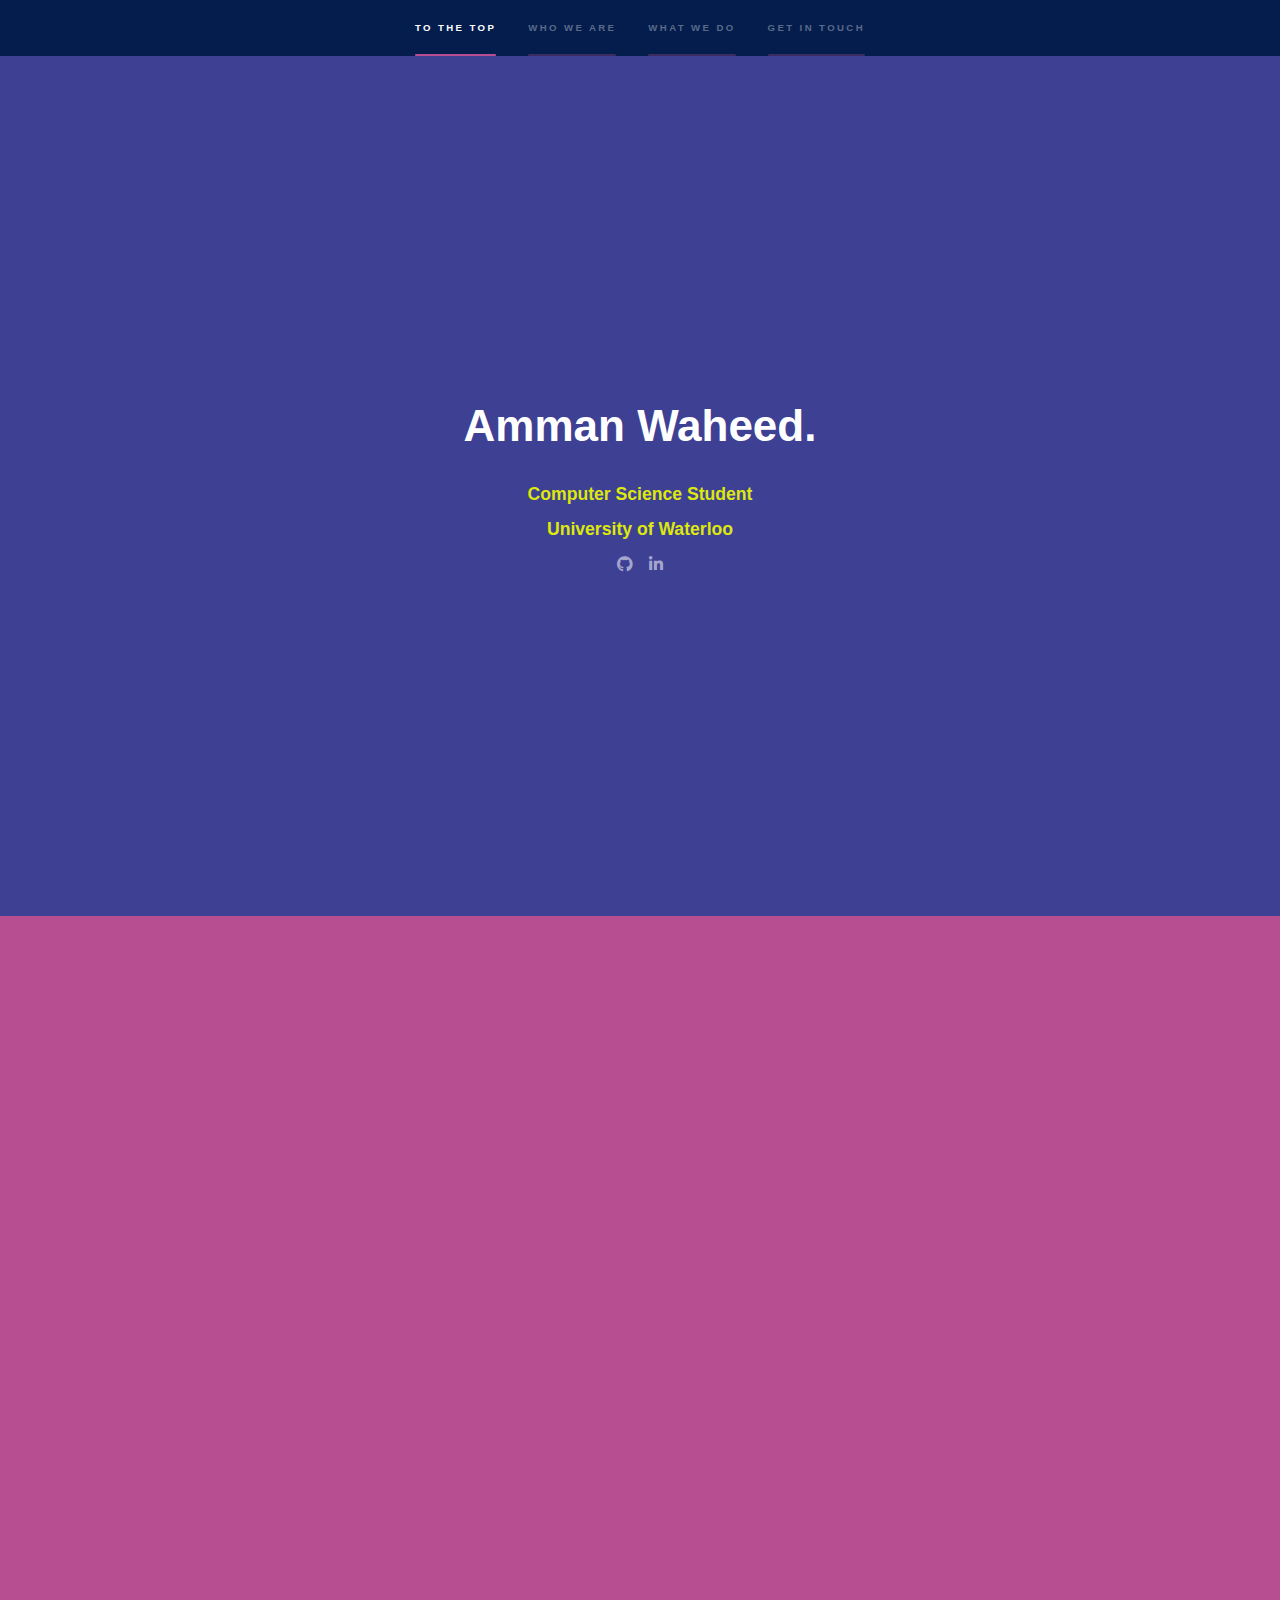
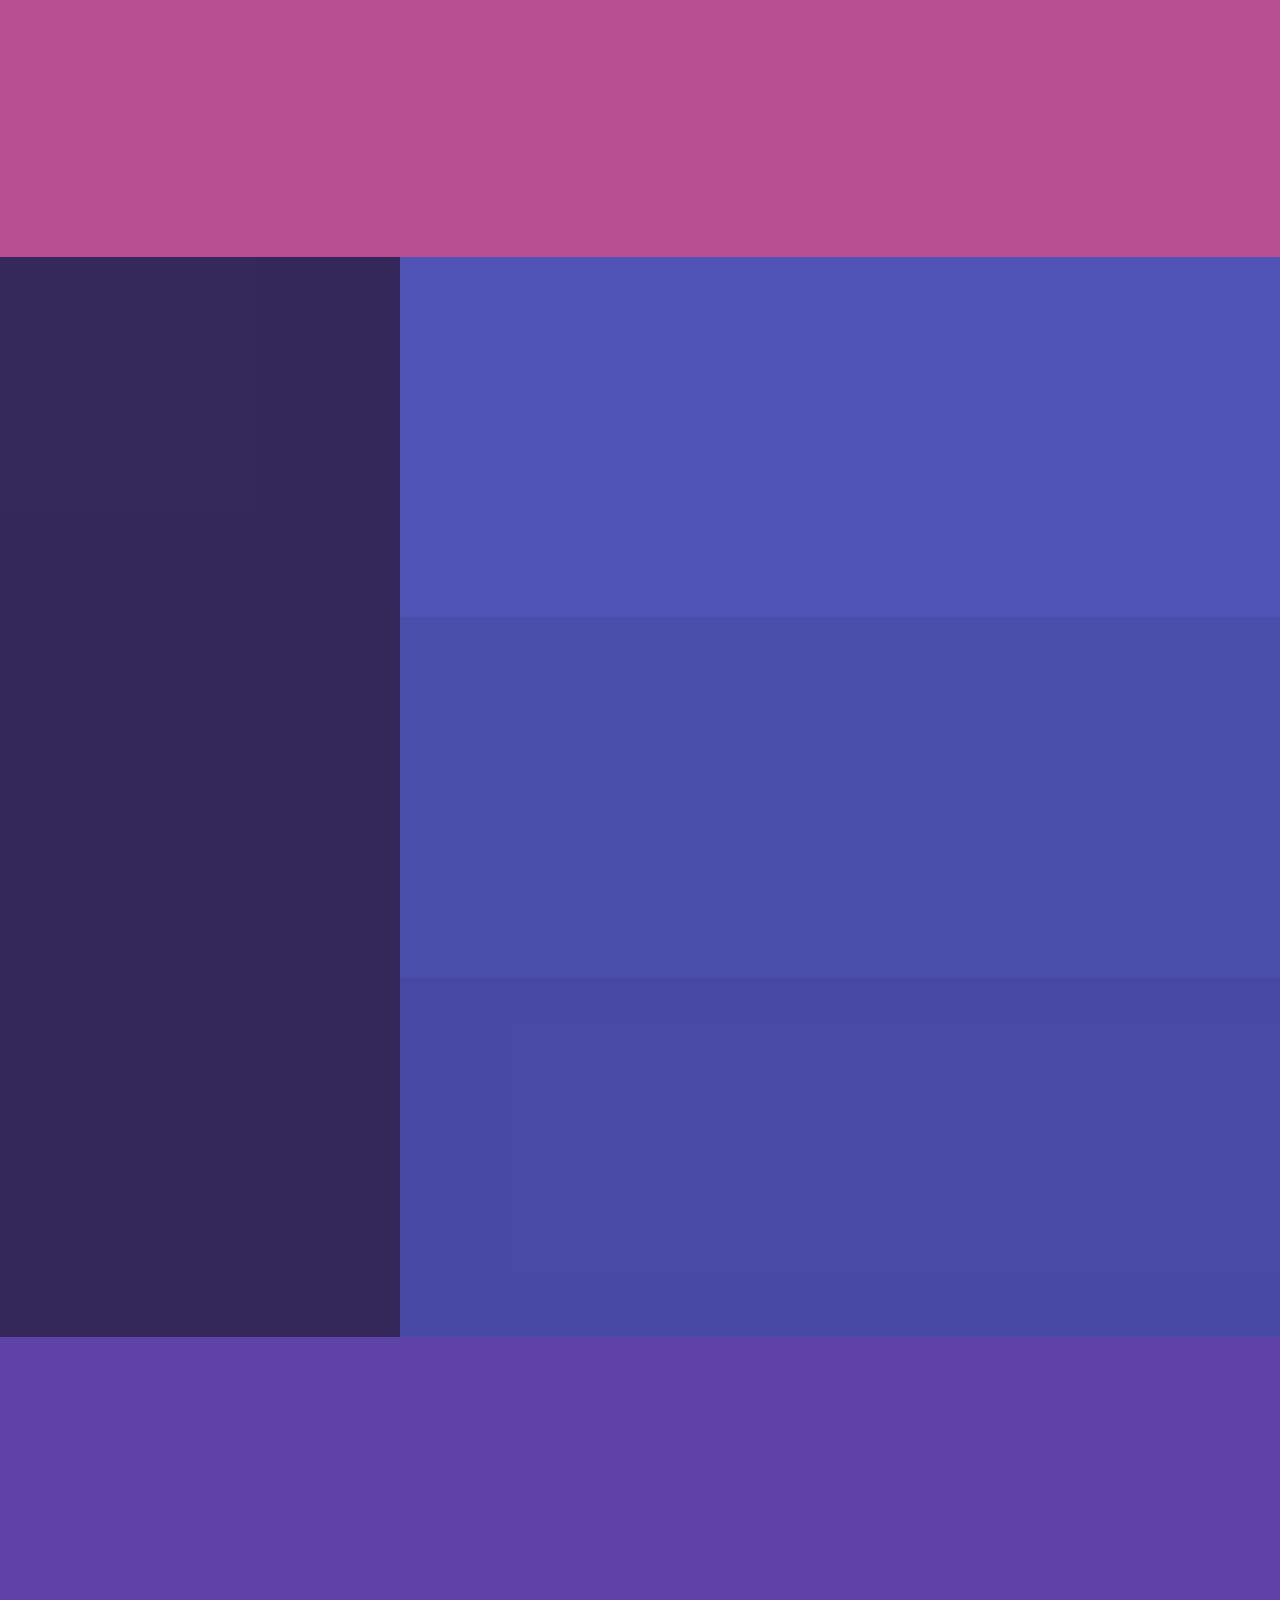
==== commit bce04c19: "fixed favicon" ====
--- a/index.html
+++ b/index.html
@@ -9,8 +9,8 @@
 		<title>Amman Waheed</title>
 		<meta charset="utf-8" />
 		<meta name="viewport" content="width=device-width, initial-scale=1, user-scalable=no" />
-		<link rel="stylesheet" href= "assets/css/all.min.css" />
-		<link rel="stylesheet" href="assets/css/main.css" />
+		<link rel="stylesheet" href= "assets/css/all.css" />
+		<link rel="stylesheet" href="/assets/css/main.css" />
 		<link rel="icon" href="images/a-image.png" type="image/png">
 		<noscript><link rel="stylesheet" href="assets/css/noscript.css" /></noscript>
 	</head>
@@ -44,13 +44,10 @@
 								<span>University of Waterloo</span>
 							</h3>
 							<ul class="icons" style="text-align: center">
-								<li><a href="https://github.com/S-Amman-W" class="icon brands fa-github"><span class="label">GitHub</span></a></li>
-								<li><a href="https://www.linkedin.com/in/ammansaw/" class="icon brands fa-linkedin-in"><span class="label">LinkedIn</span></a></li>
+								<li><a href="https://github.com/S-Amman-W" class="icon brands fab fa-github"><span class="label">GitHub</span></a></li>
+								<li><a href="https://www.linkedin.com/in/ammansaw/" class="icon brands fab fa-linkedin-in"><span class="label">LinkedIn</span></a></li>
 							</ul>
-							<ul>
-								<li><a href="#" class="facebook" data-toggle="tooltip" data-placement="top" title="Facebook"><i class="fa fa-facebook"></i></a></li>
-								<li><a href="#" class="twitter" data-toggle="tooltip" data-placement="top" title="Twitter"><i class="fa fa-twitter"></i></a></li>
-							  </ul>
+							
 						</div>
 					</section>
 
--- a/assets/css/main.css
+++ b/assets/css/main.css
@@ -1,4 +1,4 @@
-@import url(all.min.css);
+@import url(all.css);
 
 
 /*
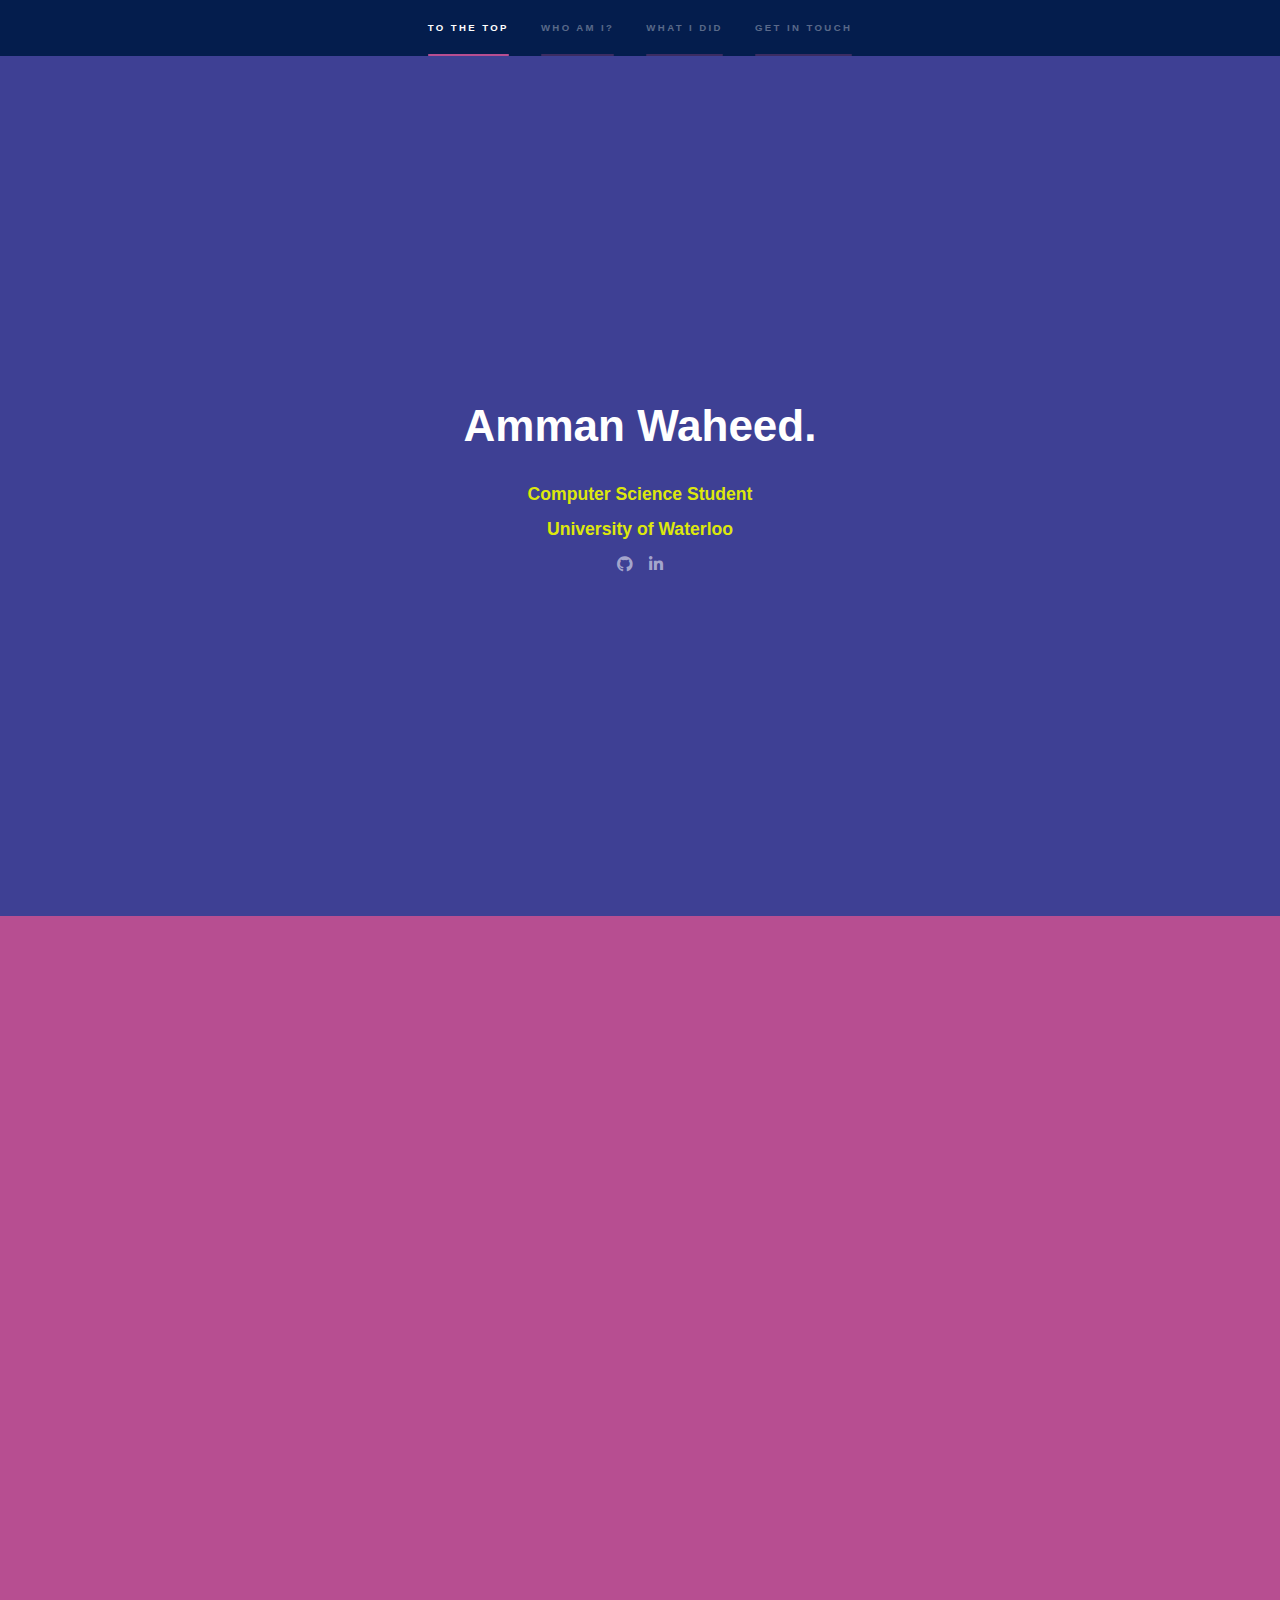
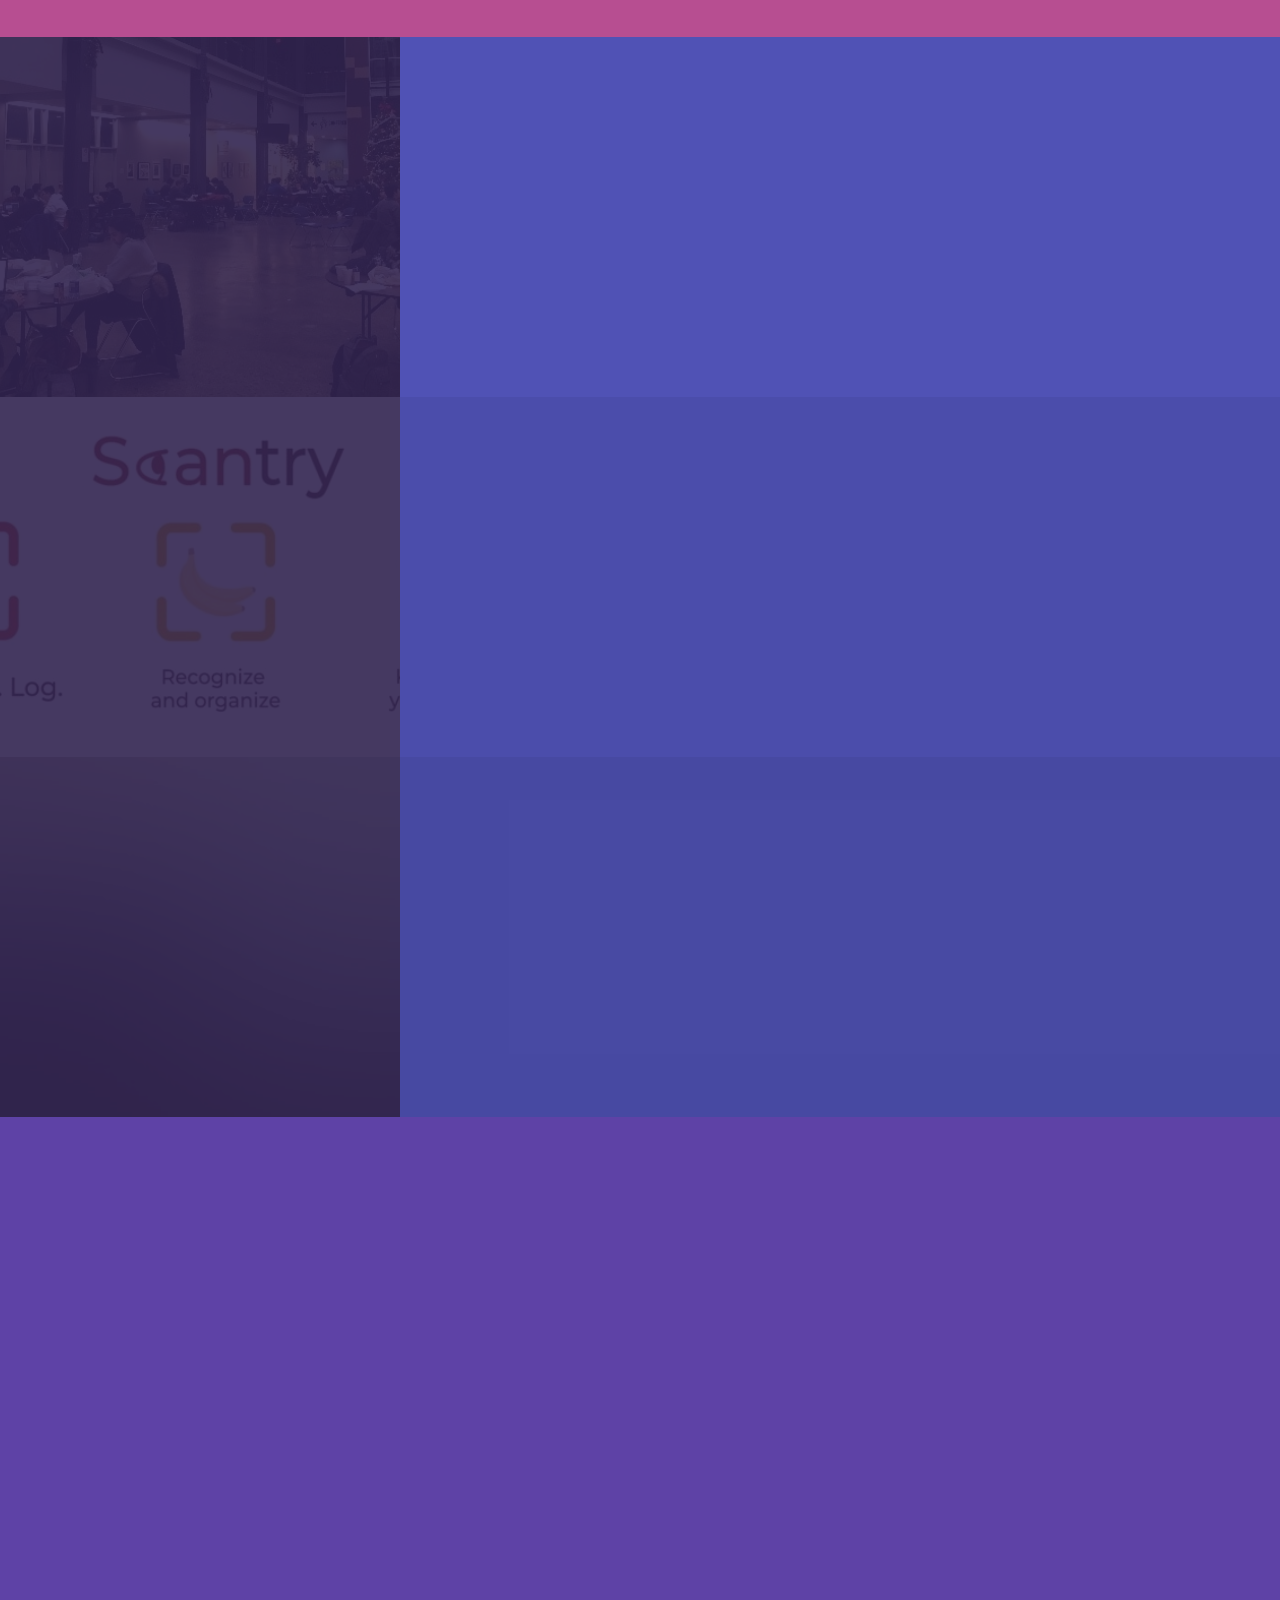
==== commit 4e5fe957: "update" ====
--- a/index.html
+++ b/index.html
@@ -22,8 +22,8 @@
 					<nav>
 						<ul>
 							<li><a href="#intro">To the Top</a></li>
-							<li><a href="#one">Who we are</a></li>
-							<li><a href="#two">What we do</a></li>
+							<li><a href="#one">Who am I?</a></li>
+							<li><a href="#two">What I did</a></li>
 							<li><a href="#three">Get in touch</a></li>
 						</ul>
 					</nav>
@@ -55,55 +55,48 @@
 					
 
 				<!-- Two -->
-				<section id="two" class="wrapper style3 fade-up">
+				<section id="one" class="wrapper style3 fade-up">
 					<div class="inner">
-						<h2>What we do</h2>
-						<p>Phasellus convallis elit id ullamcorper pulvinar. Duis aliquam turpis mauris, eu ultricies erat malesuada quis. Aliquam dapibus, lacus eget hendrerit bibendum, urna est aliquam sem, sit amet imperdiet est velit quis lorem.</p>
+						<h2>Who Am I?</h2>
+						<p style="color: white">Hello world, the name's Amman Waheed. I am working towards a Bachelor of Computer Science Degree at the University of Waterloo</p>
 						<div class="features">
 							<section>
 								<span class="icon solid major fa-code"></span>
-								<h3>Lorem ipsum amet</h3>
-								<p>Phasellus convallis elit id ullam corper amet et pulvinar. Duis aliquam turpis mauris, sed ultricies erat dapibus.</p>
+								<h3>Looking forward to learn more code!</h3>
+								<p>Currently knowledgeable in Java, JavaScipt, HTML, CSS, Python, C++, and several tools such as JSON, APIs, and Node.js, I have a lot to learn from and outside these languages and constantly doing so. Check out my <a href="https://github.com/S-Amman-W">GitHub</a>.</p>
 							</section>
 							<section>
-								<span class="icon solid major fa-lock"></span>
-								<h3>Aliquam sed nullam</h3>
-								<p>Phasellus convallis elit id ullam corper amet et pulvinar. Duis aliquam turpis mauris, sed ultricies erat dapibus.</p>
+								<span class="icon solid major fa-clipboard-list"></span>
+								<h3>Upcoming Projets</h3>
+								<p>Recently joined <a href ="https://www.uwmidsun.com/">University of Waterloo's Midnight Sun</a> Solar Car team (Strategy Team) and working with high school students to continue the hackathon, Hack the Hammer.</p>
 							</section>
 							<section>
-								<span class="icon solid major fa-cog"></span>
-								<h3>Sed erat ullam corper</h3>
-								<p>Phasellus convallis elit id ullam corper amet et pulvinar. Duis aliquam turpis mauris, sed ultricies erat dapibus.</p>
+								<span class="icon solid major fa-table-tennis"></span>
+								<h3>Activities</h3>
+								<p>I'm an avid badminton and table tennis (mostly on the Wii, for now) player, playing mostly in school clubs and city qualifiers.</p>
 							</section>
 							<section>
-								<span class="icon solid major fa-desktop"></span>
-								<h3>Veroeros quis lorem</h3>
-								<p>Phasellus convallis elit id ullam corper amet et pulvinar. Duis aliquam turpis mauris, sed ultricies erat dapibus.</p>
+								<span class="icon solid major fa-lightbulb"></span>
+								<h3>Interests/Passions</h3>
+								<p>Other then coding, some of my favourtie passtimes is learning new origamies and watching shows and movies (especially Avengers and Naruto!).</p>
 							</section>
-							<section>
-								<span class="icon solid major fa-link"></span>
-								<h3>Urna quis bibendum</h3>
-								<p>Phasellus convallis elit id ullam corper amet et pulvinar. Duis aliquam turpis mauris, sed ultricies erat dapibus.</p>
-							</section>
-							<section>
-								<span class="icon major fa-gem"></span>
-								<h3>Aliquam urna dapibus</h3>
-								<p>Phasellus convallis elit id ullam corper amet et pulvinar. Duis aliquam turpis mauris, sed ultricies erat dapibus.</p>
-							</section>
+							
+							
 						</div>
-						<ul class="actions">
+						<!-- <ul class="actions">
 							<li><a href="generic.html" class="button">Learn more</a></li>
-						</ul>
+						</ul> -->
 					</div>
 				</section>
 
-				<section id="one" class="wrapper style2 spotlights">
+				<section id="two" class="wrapper style2 spotlights">
 					<section>
-						<a href="#" class="image"><img src="images/pic01.jpg" alt="" data-position="center center" /></a>
+						<a href="https://www.hwdsb.on.ca/blog/hwdsb-students-take-the-lead-organizing-hack-the-hammer-ii/" class="image"><img src="images/pic01.jpg" alt="" data-position="center center" /></a>
 						<div class="content">
 							<div class="inner">
-								<h2>Sed ipsum dolor</h2>
-								<p>Phasellus convallis elit id ullamcorper pulvinar. Duis aliquam turpis mauris, eu ultricies erat malesuada quis. Aliquam dapibus.</p>
+								<h2>Hack the Hammer - Logisitics Director</h2>
+								<p>A 36-hour hackathon hosted by students of Westdale Secondary School in Hamilton is an event where 
+									high school students across the GTHA come together to learn... how to code! As the logistics director ... </p>
 								<ul class="actions">
 									<li><a href="generic.html" class="button">Learn more</a></li>
 								</ul>
@@ -114,7 +107,7 @@
 						<a href="#" class="image"><img src="images/pic02.jpg" alt="" data-position="top center" /></a>
 						<div class="content">
 							<div class="inner">
-								<h2>Feugiat consequat</h2>
+								<h2>Scantry - EC Hacks</h2>
 								<p>Phasellus convallis elit id ullamcorper pulvinar. Duis aliquam turpis mauris, eu ultricies erat malesuada quis. Aliquam dapibus.</p>
 								<ul class="actions">
 									<li><a href="generic.html" class="button">Learn more</a></li>
@@ -143,7 +136,7 @@
 							<p>Phasellus convallis elit id ullamcorper pulvinar. Duis aliquam turpis mauris, eu ultricies erat malesuada quis. Aliquam dapibus, lacus eget hendrerit bibendum, urna est aliquam sem, sit amet imperdiet est velit quis lorem.</p>
 							<div class="split style1">
 								<section>
-									<form method="post" action="#">
+									<form method="post" action="https://formspree.io/f/mwkwagek">
 										<div class="fields">
 											<div class="field half">
 												<label for="name">Name</label>
@@ -159,33 +152,21 @@
 											</div>
 										</div>
 										<ul class="actions">
-											<li><a href="" class="button submit">Send Message</a></li>
+											<li><a href="#" class="button submit">Send Message</a></li>
 										</ul>
 									</form>
 								</section>
 								<section>
 									<ul class="contact">
 										<li>
-											<h3>Address</h3>
-											<span>12345 Somewhere Road #654<br />
-											Nashville, TN 00000-0000<br />
-											USA</span>
-										</li>
-										<li>
 											<h3>Email</h3>
-											<a href="#">user@untitled.tld</a>
-										</li>
-										<li>
-											<h3>Phone</h3>
-											<span>(000) 000-0000</span>
+											<a href="mailto:sawaheed@uwaterloo.ca">sawaheed@uwaterloo.ca</a>
 										</li>
 										<li>
 											<h3>Social</h3>
 											<ul class="icons">
-												<li><a href="#" class="icon brands fa-twitter"><span class="label">Twitter</span></a></li>
-												<li><a href="#" class="icon brands fa-facebook-f"><span class="label">Facebook</span></a></li>
 												<li><a href="#" class="icon brands fa-github"><span class="label">GitHub</span></a></li>
-												<li><a href="#" class="icon brands fa-instagram"><span class="label">Instagram</span></a></li>
+												<li><a href="#" class="icon brands fab fa-devpost"><span class="label">Instagram</span></a></li>
 												<li><a href="#" class="icon brands fa-linkedin-in"><span class="label">LinkedIn</span></a></li>
 											</ul>
 										</li>
--- a/assets/css/main.css
+++ b/assets/css/main.css
@@ -2023,7 +2023,7 @@
 				-ms-transform: scale(1);
 				transform: scale(1);
 				position: absolute;
-				left: 3em;
+				left: 2em;
 				top: 3em;
 				opacity: 1;
 			}
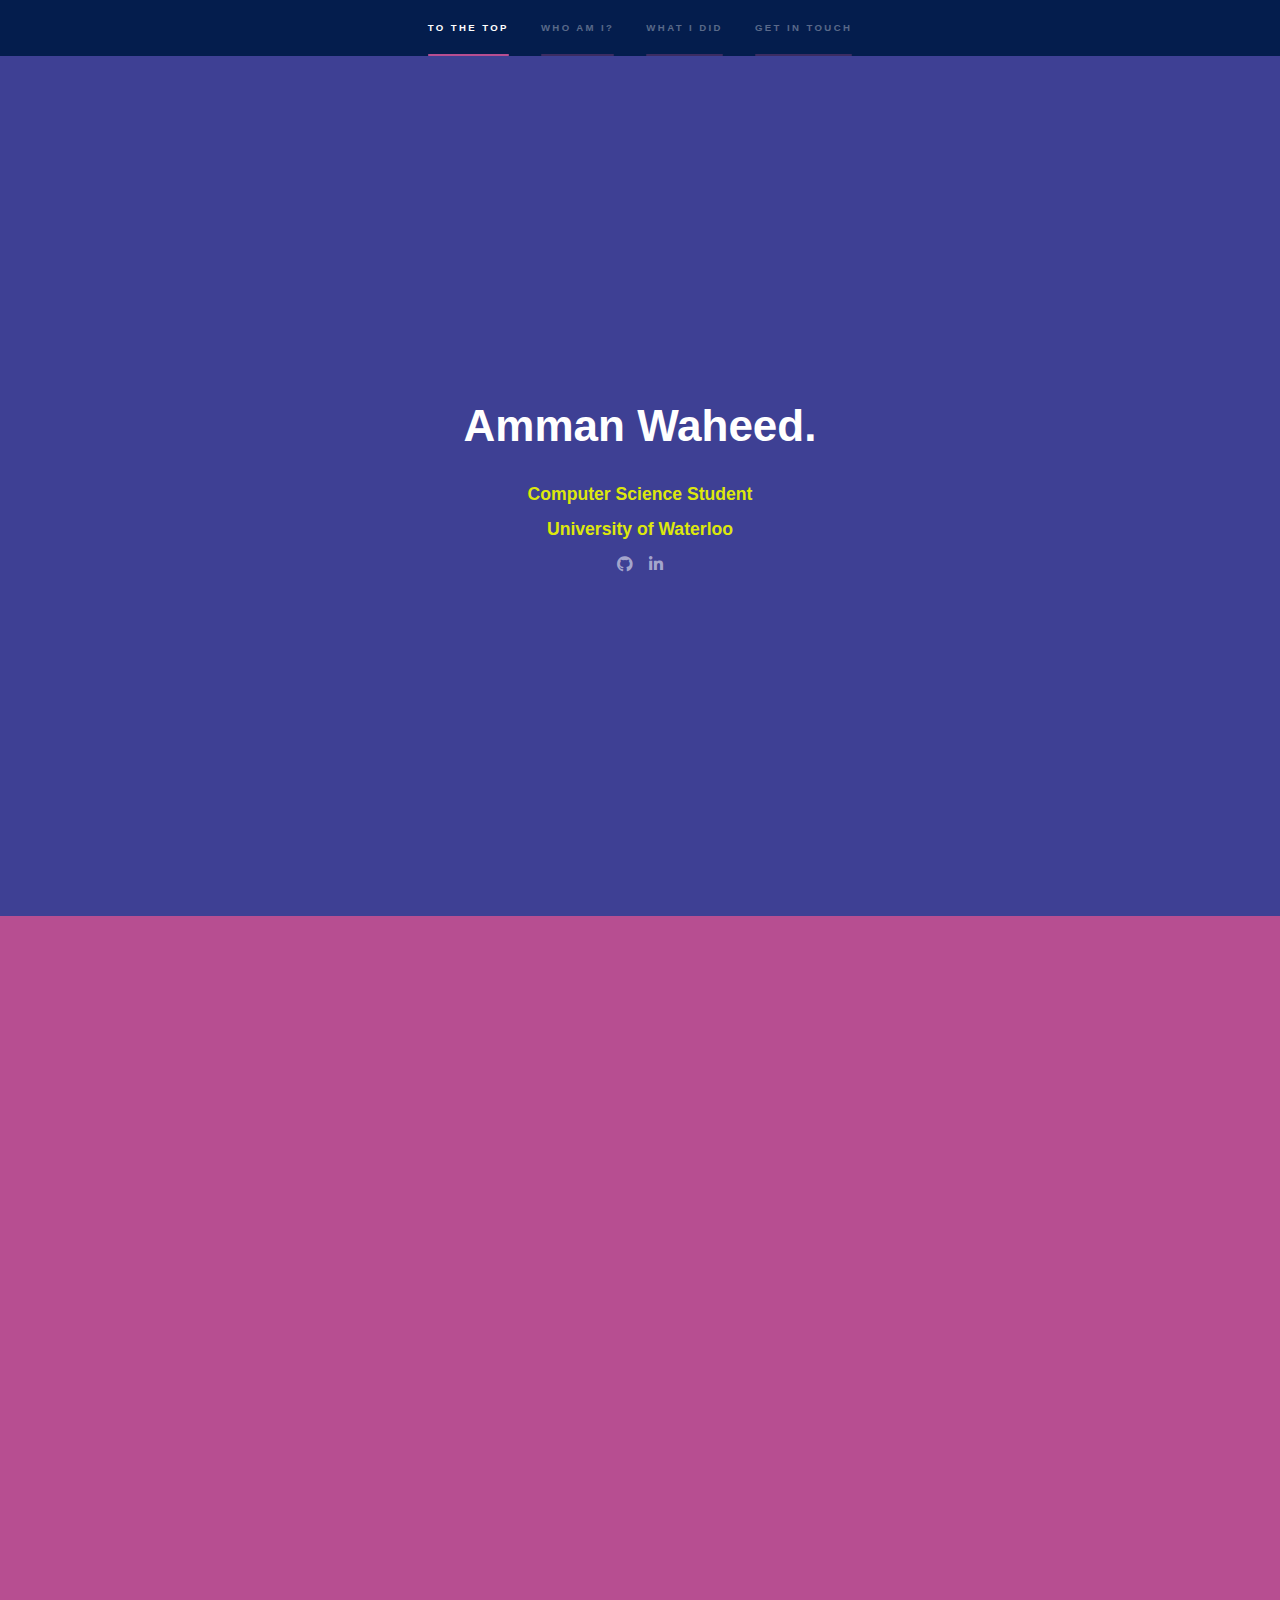
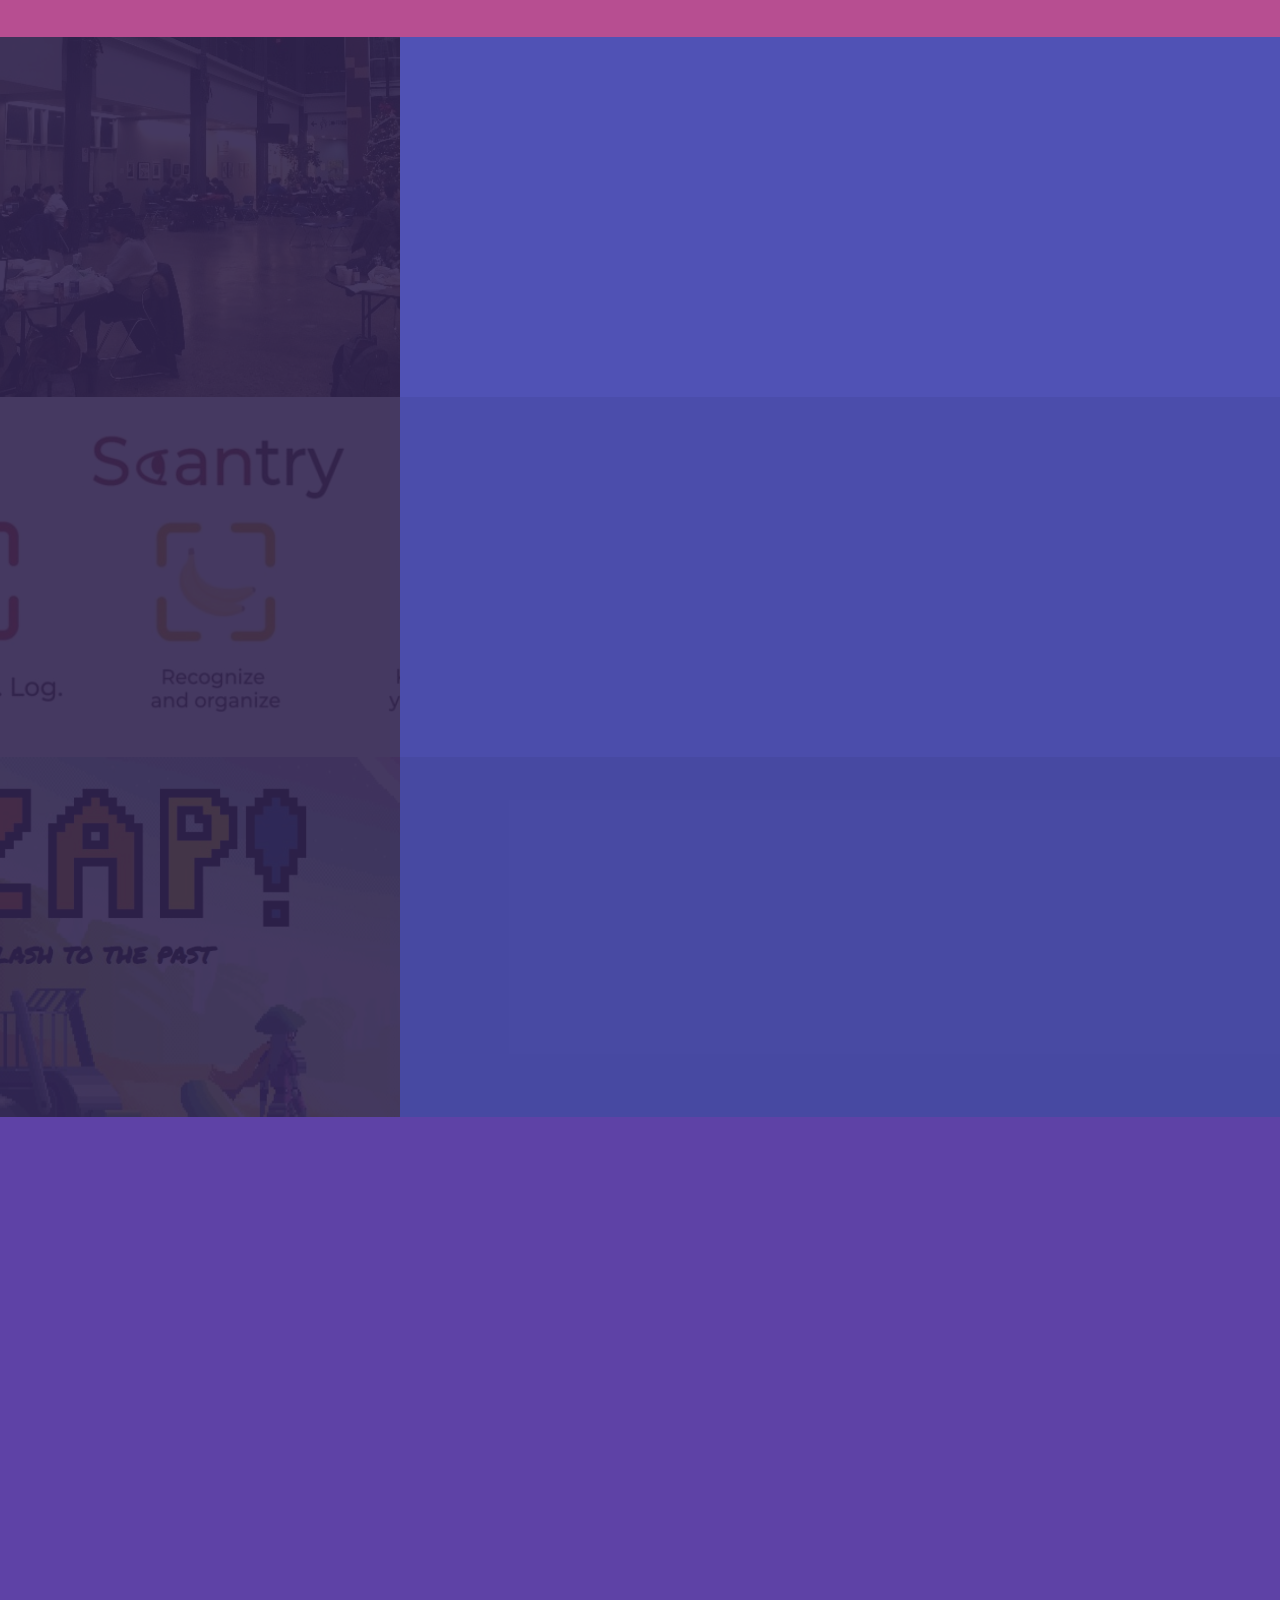
==== commit 22c976ec: "new photos and updated content" ====
--- a/index.html
+++ b/index.html
@@ -67,7 +67,7 @@
 							</section>
 							<section>
 								<span class="icon solid major fa-clipboard-list"></span>
-								<h3>Upcoming Projets</h3>
+								<h3>Upcoming Projects</h3>
 								<p>Recently joined <a href ="https://www.uwmidsun.com/">University of Waterloo's Midnight Sun</a> Solar Car team (Strategy Team) and working with high school students to continue the hackathon, Hack the Hammer.</p>
 							</section>
 							<section>
@@ -98,7 +98,7 @@
 								<p>A 36-hour hackathon hosted by students of Westdale Secondary School in Hamilton is an event where 
 									high school students across the GTHA come together to learn... how to code! As the logistics director ... </p>
 								<ul class="actions">
-									<li><a href="generic.html" class="button">Learn more</a></li>
+									<li><a href="hackthehammer.html" class="button">Learn more</a></li>
 								</ul>
 							</div>
 						</div>
@@ -108,9 +108,10 @@
 						<div class="content">
 							<div class="inner">
 								<h2>Scantry - EC Hacks</h2>
-								<p>Phasellus convallis elit id ullamcorper pulvinar. Duis aliquam turpis mauris, eu ultricies erat malesuada quis. Aliquam dapibus.</p>
+								<p>Developed a mobile app that allows a user to scan various foods and store them in a digital pantry that also 
+									allows direct access without the use of Wi-Fi. As a group, we used multiple skills and tools such as ...</p>
 								<ul class="actions">
-									<li><a href="generic.html" class="button">Learn more</a></li>
+									<li><a href="scantry.html" class="button">Learn more</a></li>
 								</ul>
 							</div>
 						</div>
@@ -119,11 +120,11 @@
 						<a href="#" class="image"><img src="images/pic03.jpg" alt="" data-position="25% 25%" /></a>
 						<div class="content">
 							<div class="inner">
-								<h2>Ultricies aliquam</h2>
-								<p>Phasellus convallis elit id ullamcorper pulvinar. Duis aliquam turpis mauris, eu ultricies erat malesuada quis. Aliquam dapibus.</p>
-								<ul class="actions">
-									<li><a href="generic.html" class="button">Learn more</a></li>
-								</ul>
+								<h2>A Flash to the Past - Adventure Action Game</h2>
+								<p>Developed using Java, LWJGL and Slick2D libraries to create an interactive RPG-styled game that implements
+									object-oriented programming to dynamically defeat enemies and bosses and win the game! Source code <a href= "https://github.com/S-Amman-W/FlashToThePast_Game">here!</a>
+								</p>
+								
 							</div>
 						</div>
 					</section>
@@ -132,8 +133,10 @@
 				<!-- Three -->
 					<section id="three" class="wrapper style1 fade-up">
 						<div class="inner">
-							<h2>Get in touch</h2>
-							<p>Phasellus convallis elit id ullamcorper pulvinar. Duis aliquam turpis mauris, eu ultricies erat malesuada quis. Aliquam dapibus, lacus eget hendrerit bibendum, urna est aliquam sem, sit amet imperdiet est velit quis lorem.</p>
+							<h2>Get in touch!</h2>
+							<p>Currently seeking internships for Summer 2021, so if this 
+								portfolio is worth talking about, I would more than want
+							    to seek new oppurtunities lying ahead!</p>
 							<div class="split style1">
 								<section>
 									<form method="post" action="https://formspree.io/f/mwkwagek">
@@ -159,6 +162,9 @@
 								<section>
 									<ul class="contact">
 										<li>
+											<h3 style="color: orange"><a href="#">Click here for my Resume!</a></h3>
+										</li>
+										<li>
 											<h3>Email</h3>
 											<a href="mailto:sawaheed@uwaterloo.ca">sawaheed@uwaterloo.ca</a>
 										</li>
@@ -166,10 +172,10 @@
 											<h3>Social</h3>
 											<ul class="icons">
 												<li><a href="#" class="icon brands fa-github"><span class="label">GitHub</span></a></li>
-												<li><a href="#" class="icon brands fab fa-devpost"><span class="label">Instagram</span></a></li>
 												<li><a href="#" class="icon brands fa-linkedin-in"><span class="label">LinkedIn</span></a></li>
 											</ul>
 										</li>
+										
 									</ul>
 								</section>
 							</div>
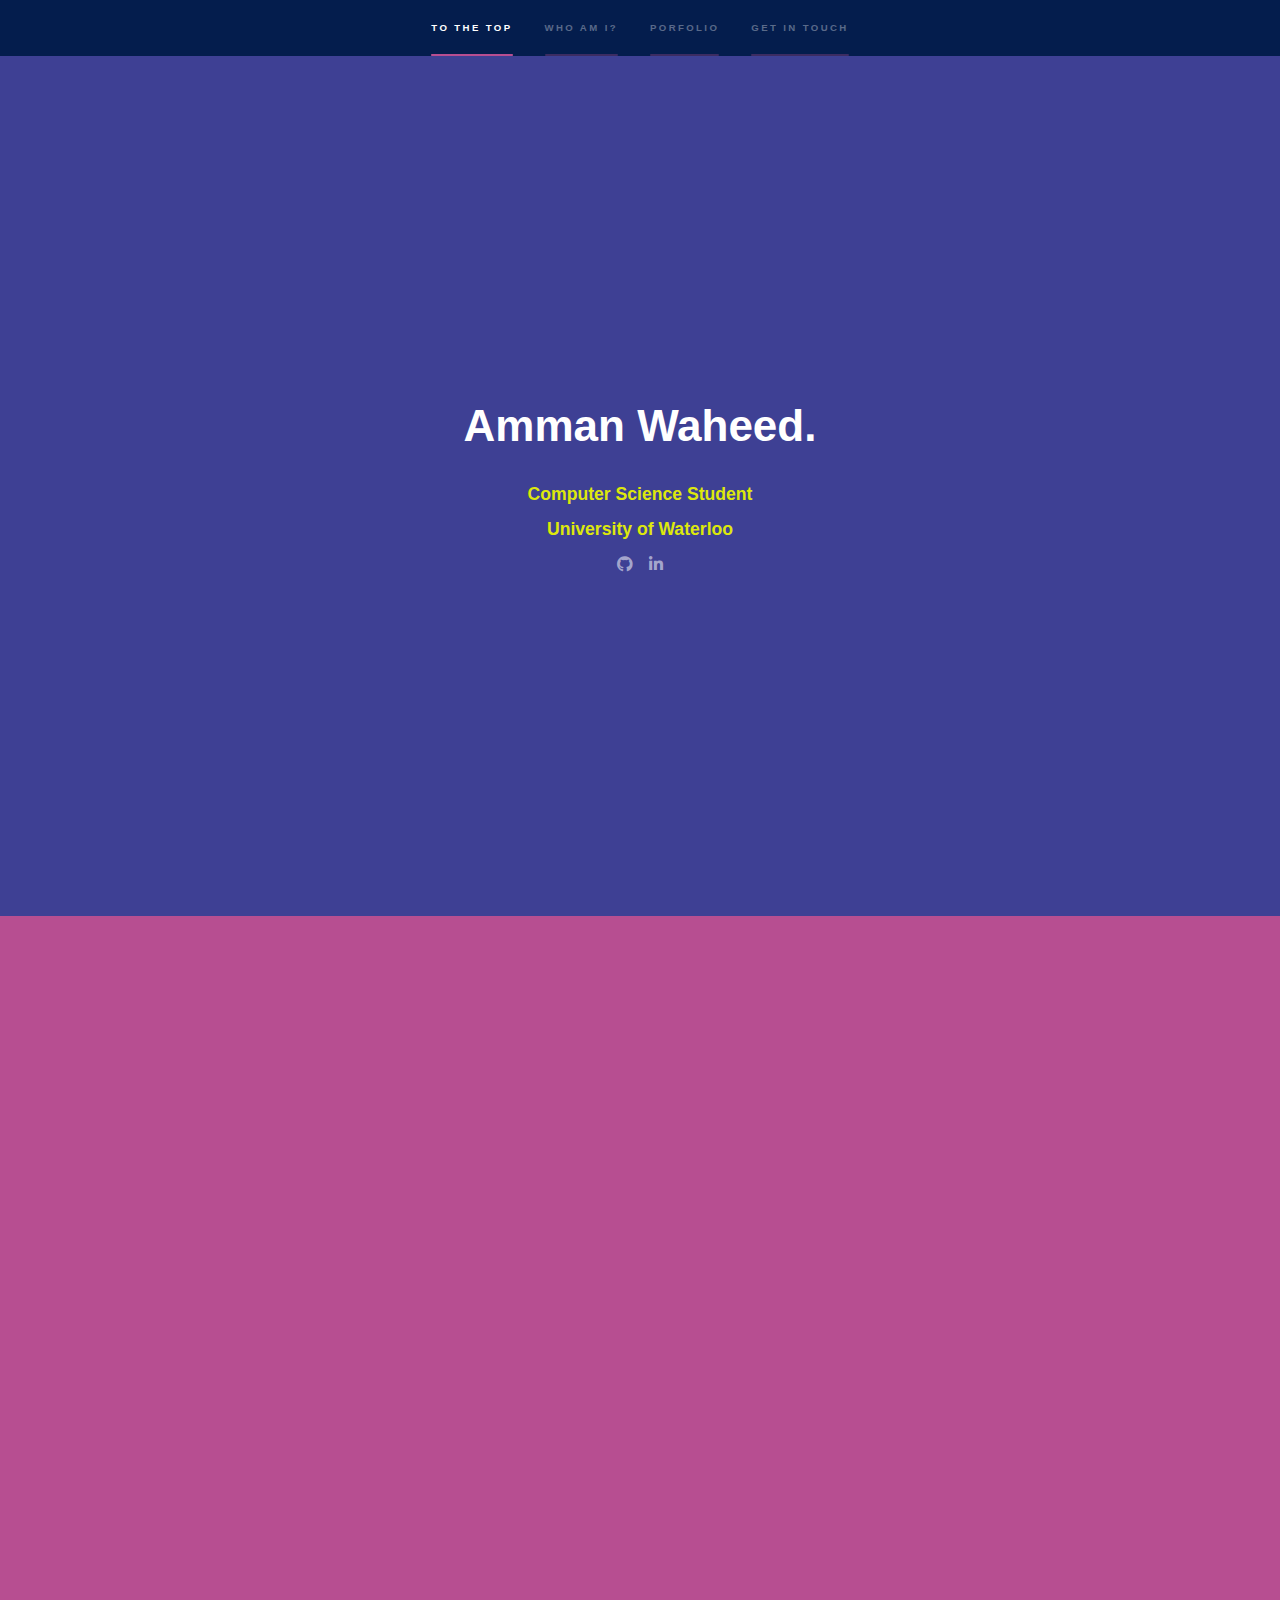
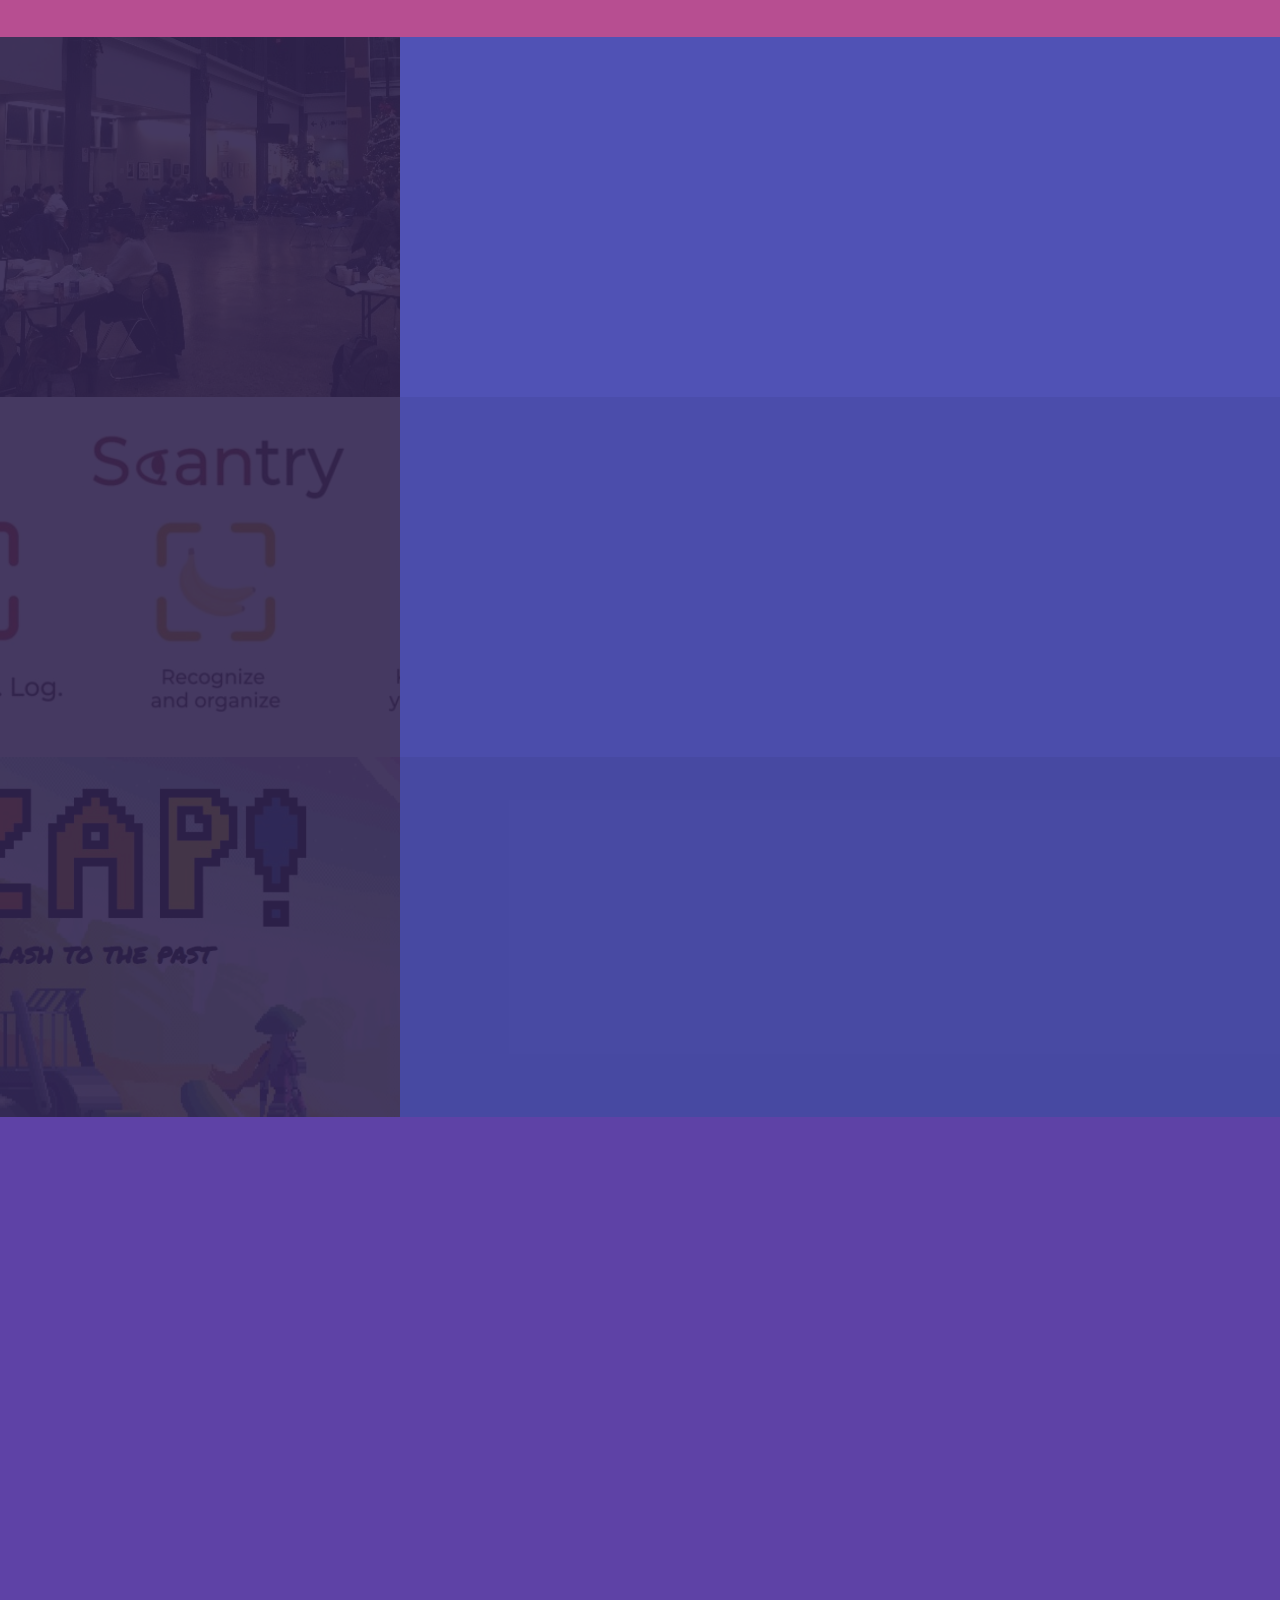
==== commit 579ae46c: "edit" ====
--- a/index.html
+++ b/index.html
@@ -23,7 +23,7 @@
 						<ul>
 							<li><a href="#intro">To the Top</a></li>
 							<li><a href="#one">Who am I?</a></li>
-							<li><a href="#two">What I did</a></li>
+							<li><a href="#two">Porfolio</a></li>
 							<li><a href="#three">Get in touch</a></li>
 						</ul>
 					</nav>
@@ -83,9 +83,7 @@
 							
 							
 						</div>
-						<!-- <ul class="actions">
-							<li><a href="generic.html" class="button">Learn more</a></li>
-						</ul> -->
+						
 					</div>
 				</section>
 
